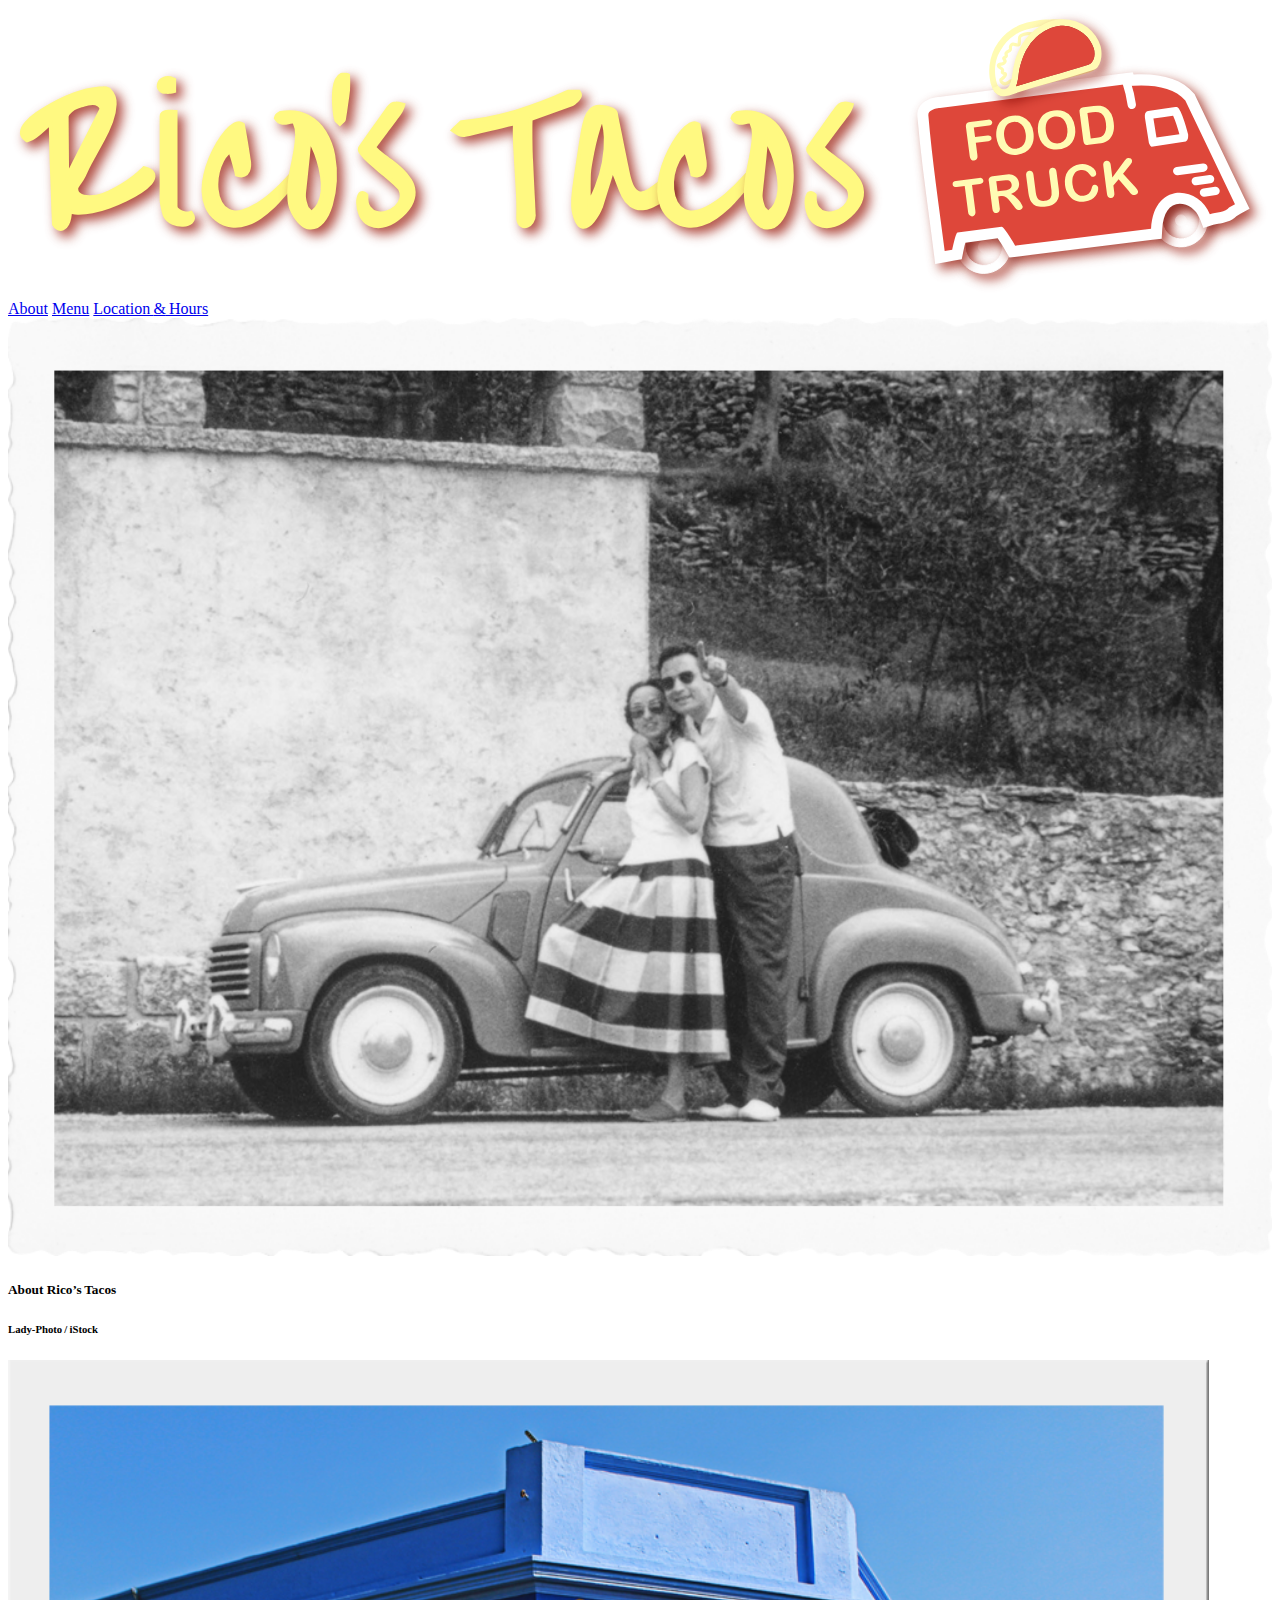
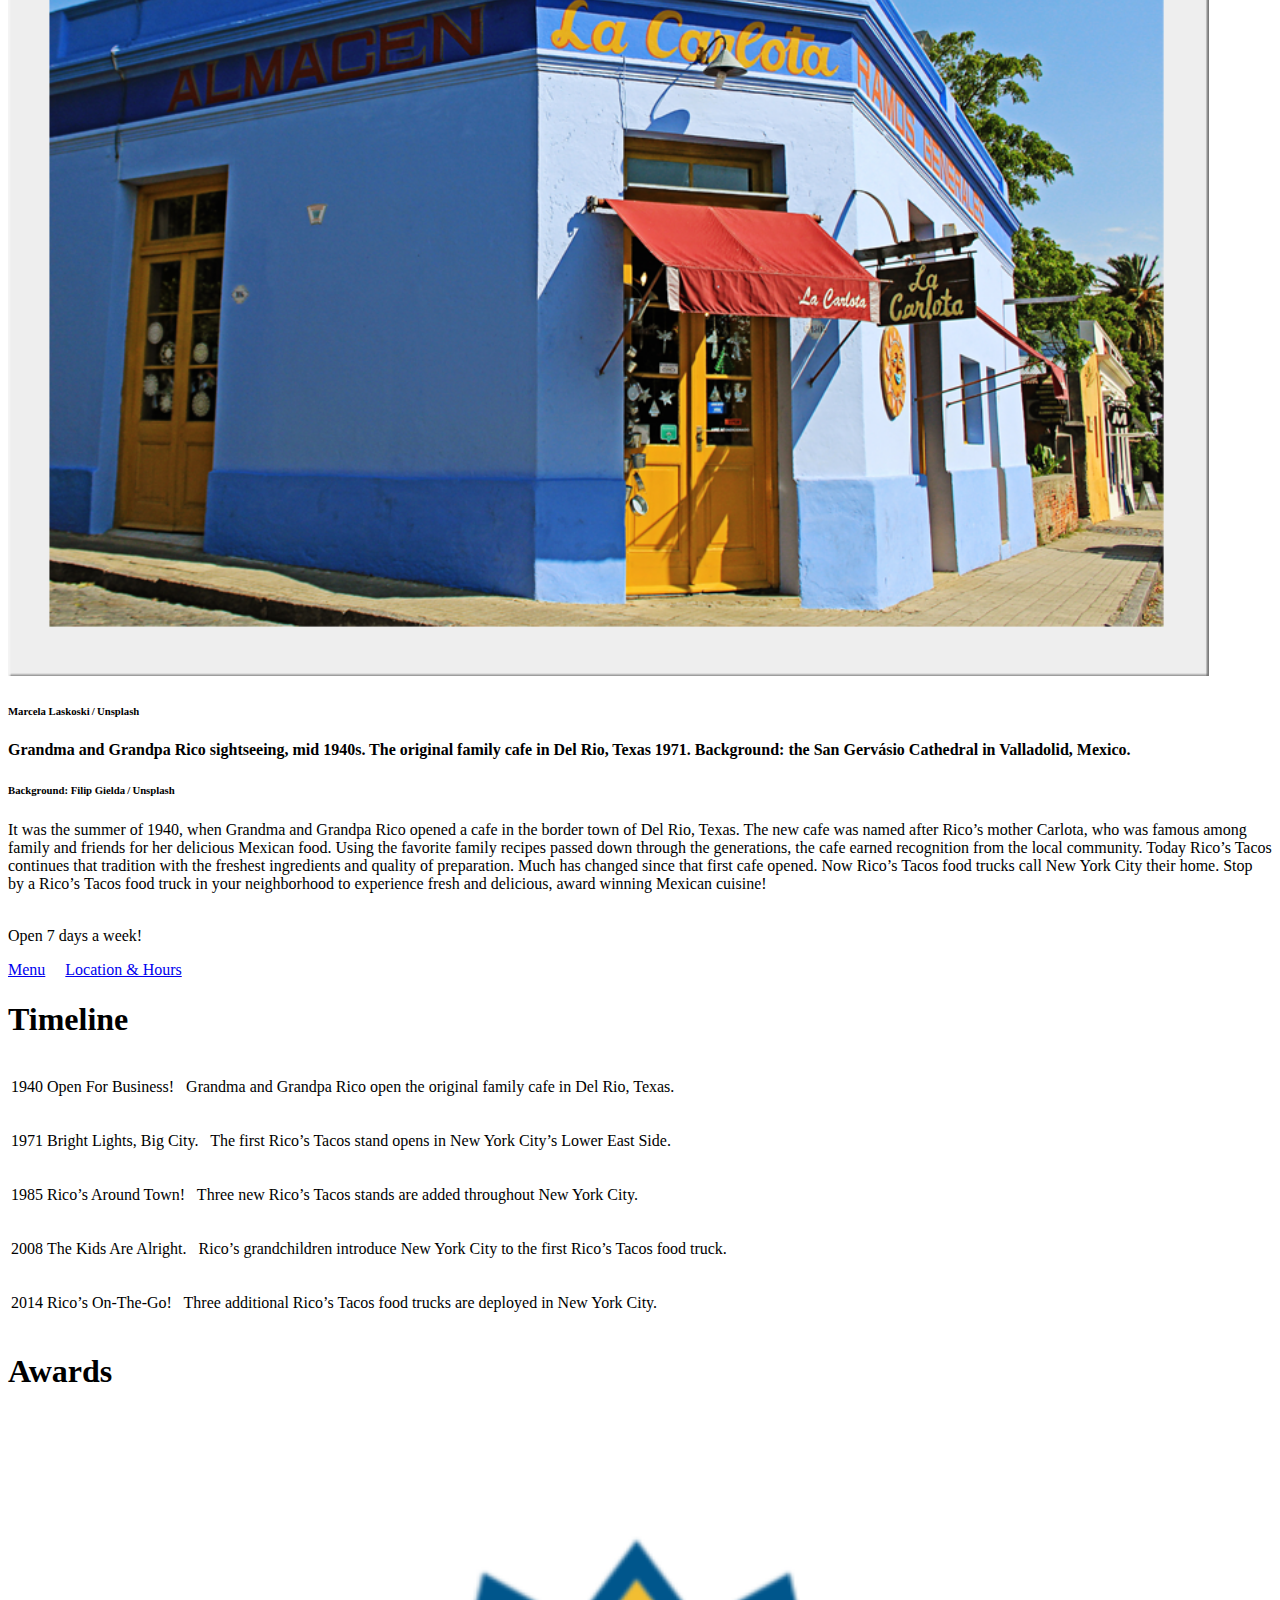
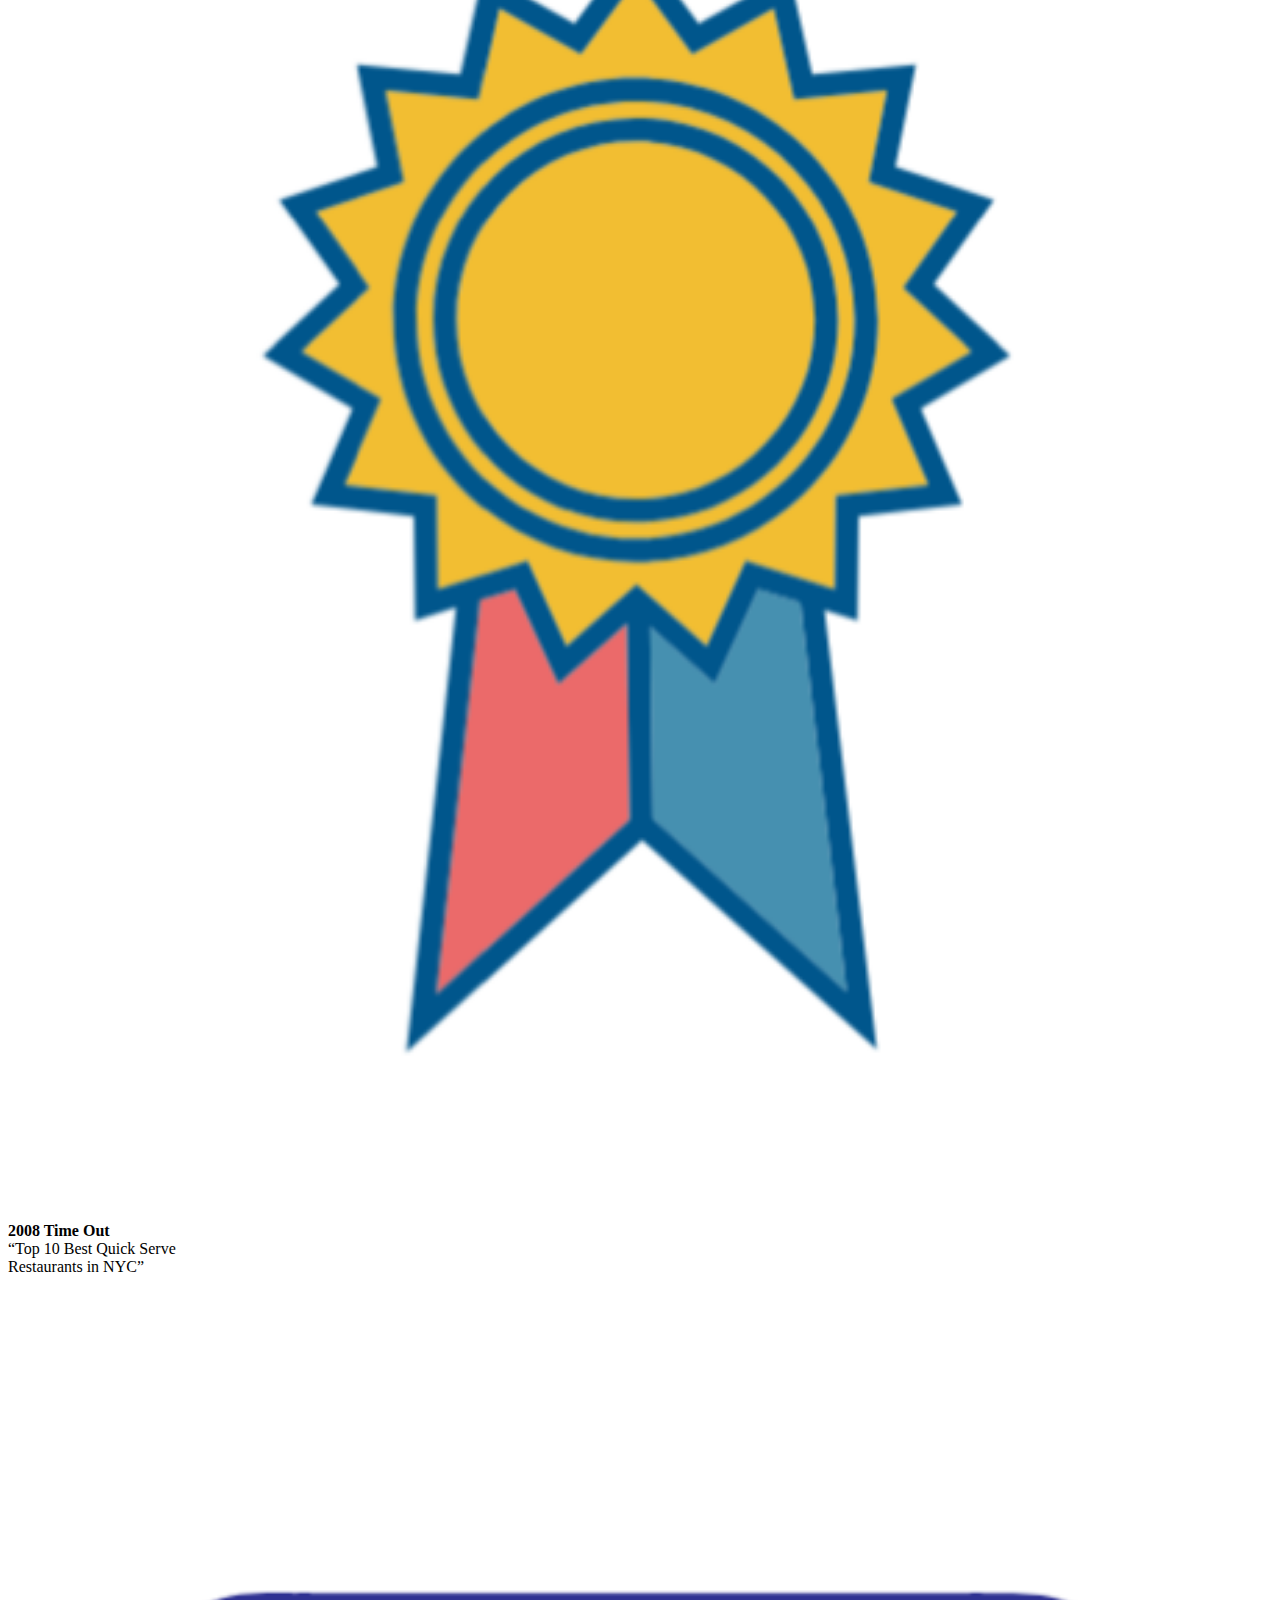
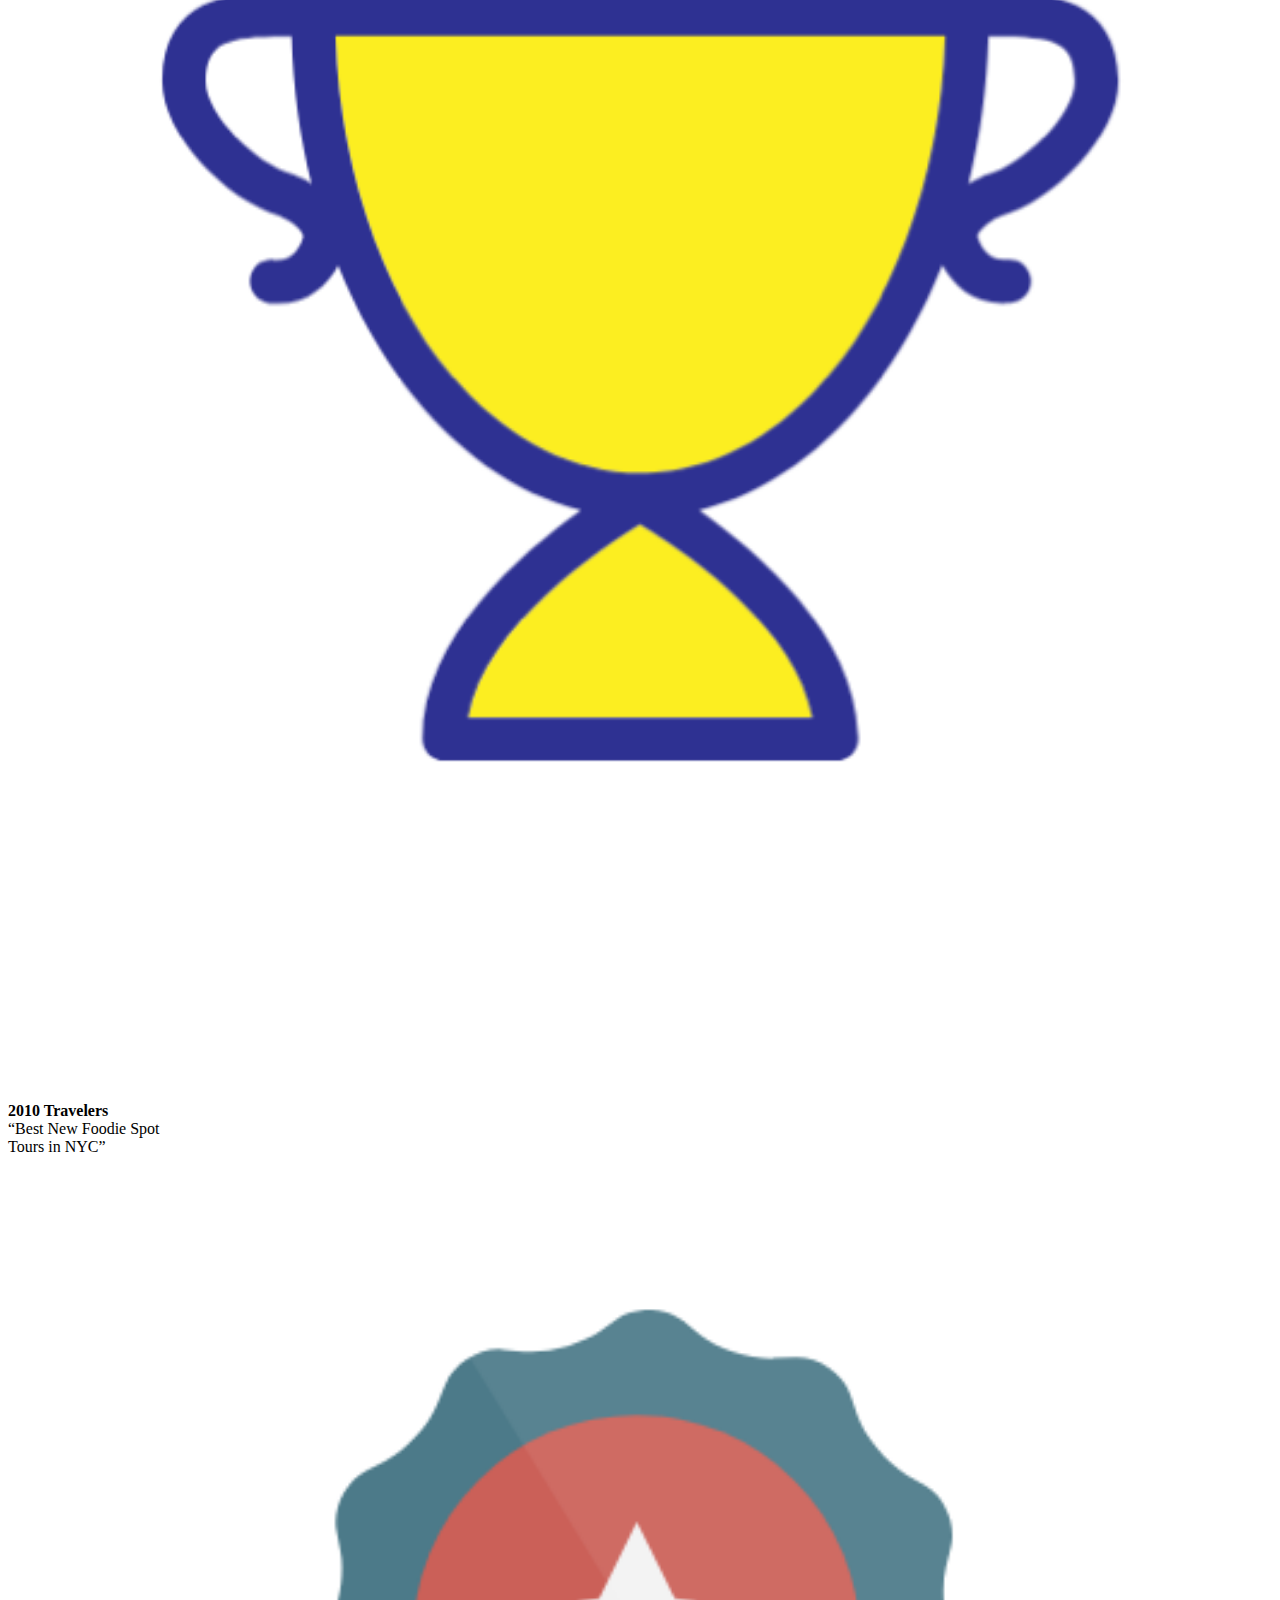
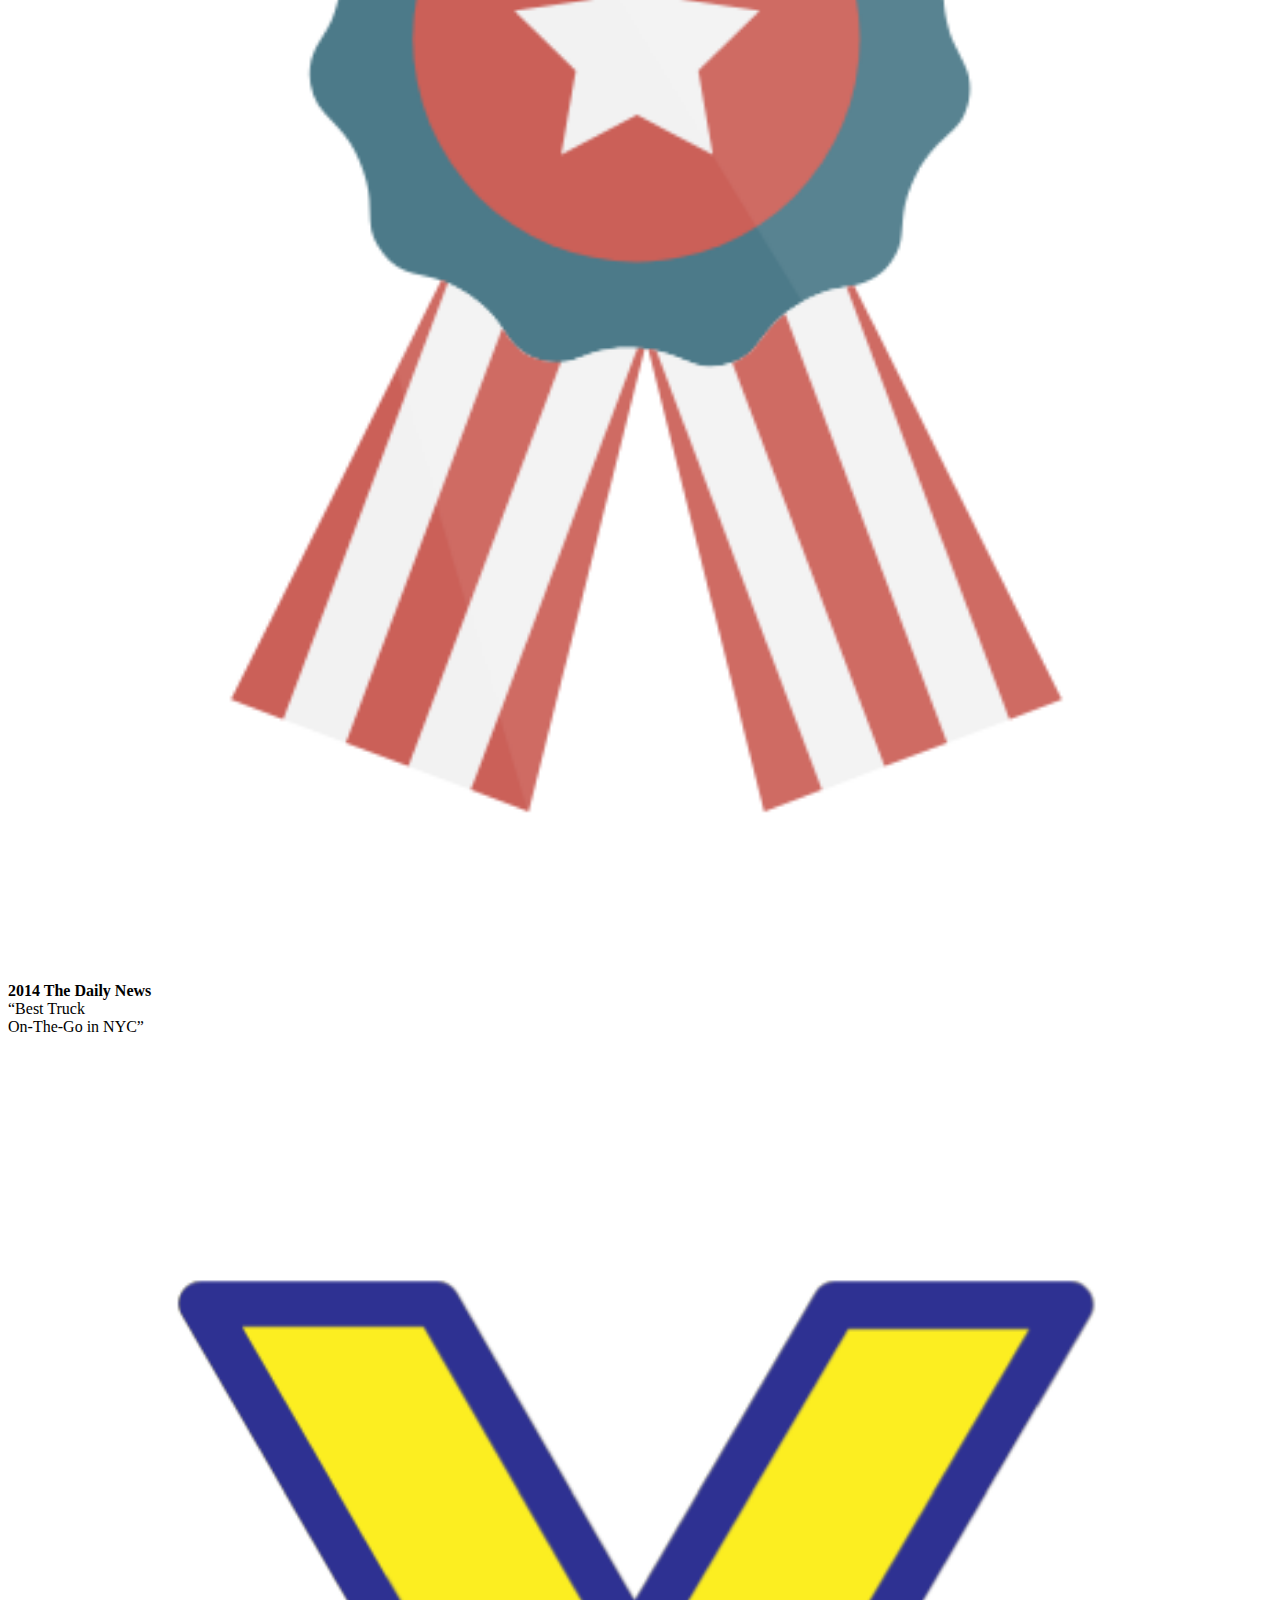
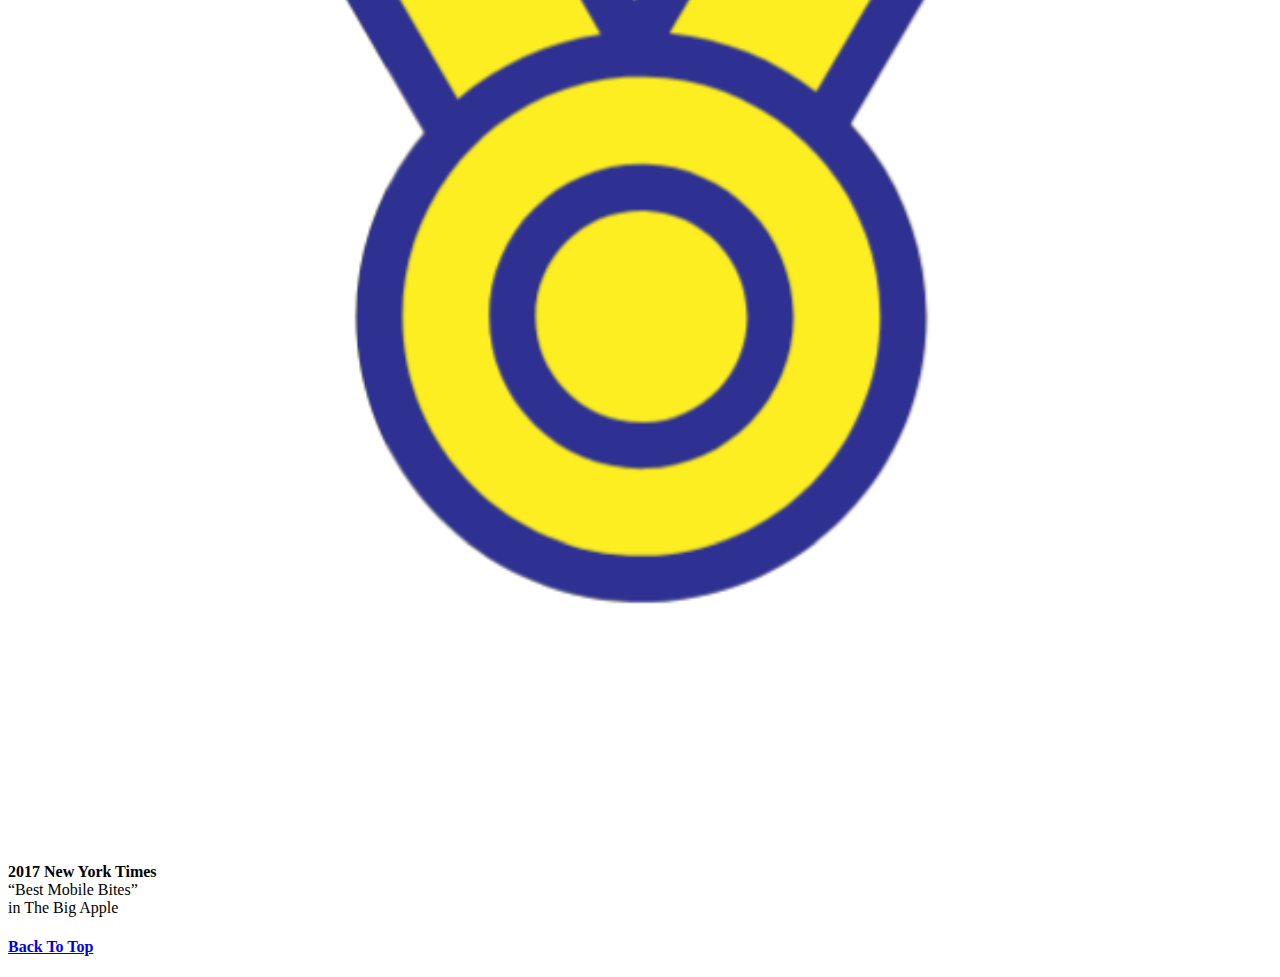
==== about.html @ e70e65c7 "Update about.html" ====
<!DOCTYPE html>
<html>
  <head> 
    <meta charset="utf-8">
    <meta name="viewport" content="width=device-width, initial-scale=1">
    <title>About - Rico’s Tacos</title>
    <link rel="stylesheet" href="style.css">
    <link href="https://fonts.googleapis.com/css?family=Over+the+Rainbow|Rasa:300,400,500,600,700|Sarala:400,700|Sue+Ellen+Francisco" rel="stylesheet"> 
    <link rel="apple-touch-icon" sizes="180x180" href="apple-touch-icon.png">
    <link rel="icon" type="image/png" sizes="32x32" href="favicon-32x32.png">
    <link rel="icon" type="image/png" sizes="16x16" href="favicon-16x16.png">
    <link rel="manifest" href="site.webmanifest">
    <link rel="mask-icon" href="safari-pinned-tab.svg" color="#de473a">
    <meta name="apple-mobile-web-app-title" content="Rico&rsquo;s Tacos Food Truck">
    <meta name="application-name" content="Rico&rsquo;s Tacos Food Truck">
    <meta name="msapplication-TileColor" content="#da532c">
    <meta name="theme-color" content="#de473a">       
  </head>
  <body id="top">
    <div class="navbar">                   
      <div class="left">
      <a href="index.html"><img src="images/rtlogonew.svg" alt="Rico’s Tacos Logo" style="width:100%"></a>
      </div> 
      <div class="right">    
        <a href="about.html" class="aboutactive">About</a>
        <a href="menu.html" class="menuspace">Menu</a>
        <a href="location.html">Location&#8239;<span class="navamp">&amp;</span>&#8239;Hours</a>
      </div>     
    </div>
    <div class="about">   
      <div class="abouttopbox" role="img" aria-label="San Gervásio Cathedral in Valladolid, Mexico">
        <div class="aboutflex">
          <div class="aboutinsetpixa">
            <img src="images/lady-photo-istock-web.png" alt="couple in front of car" width="100%">
            <h5 class="header-about" style="font-min-size:25px" "font-max-size:30px">About Rico’s&#8239;Tacos</h5>
            <h6 class="aboutcreditinset">Lady-Photo&#8239;/&#8239;iStock</h6>      
          </div>  
          <div class="aboutinsetpixb">    
            <img src="images/marcela-laskoski-unsplash-web.png" alt="colorful La Carlota cafe" width="95%">   
            <h6 class="aboutcreditinset">Marcela Laskoski&#8239;/&#8239;Unsplash</h6> 
          </div>   
        </div>
          <h4 class="aboutcaption">Grandma and Grandpa Rico sightseeing, mid 1940s. The original family cafe in Del Rio, Texas 1971. Background: the San Gervásio Cathedral in Valladolid, Mexico.</h4>
        <div class="creditmenu"><h6>Background: Filip Gielda&#8239;/&#8239;Unsplash</h6></div>
      </div>  
      <div class="abouthistorytext">  
        <p><span class="summer">It was the summer of 1940,</span> when Grandma and Grandpa Rico opened a cafe in the border town of Del Rio, Texas. The new cafe was named after Rico’s mother Carlota, who was famous among family and friends for her delicious Mexican food. Using the favorite family recipes passed down through the generations, the cafe earned recognition from the local community. Today Rico’s Tacos continues that tradition with the freshest ingredients and quality of preparation. Much has changed since that first cafe opened. Now Rico’s Tacos food trucks call New York City their home. Stop by a Rico’s&nbsp;Tacos food truck in your neighborhood to experience fresh and delicious, award winning Mexican cuisine!</p>  
        <p><br><span class="sevendays">Open 7 days a week!</span></p>   
        <p class="check"><a href="menu.html">Menu</a>&nbsp; &nbsp; &nbsp;<a href="location.html">Location &amp; Hours</a></p>
      </div>
        <div class="colorbar"></div>
      <div class="timelinebkgd">     
        <table class="abouttimeline">
          <h1 class="timelinehead">Timeline</h1>
          <tr>
            <td class="date">1940</td>
            <td><p><span class="tdbold">Open For Business!&nbsp;&nbsp; </span>Grandma and Grandpa Rico open the original family cafe in Del Rio, Texas.</p></td>
          </tr>
          <tr class="trborder">
            <td class="date">1971</td>
            <td><p><span class="tdbold">Bright Lights, Big City.&nbsp;&nbsp; </span>The first Rico’s Tacos stand opens in New York City’s Lower East Side.</p></td>
          </tr>
          <tr class="trborder">
            <td class="date">1985</td>
            <td><p><span class="tdbold">Rico’s Around Town!&nbsp;&nbsp; </span>Three new Rico’s Tacos stands are added throughout New York City.</p></td>
          </tr>
          <tr class="trborder">
            <td class="date">2008</td>
            <td><p><span class="tdbold">The Kids Are Alright.&nbsp;&nbsp; </span>Rico’s grandchildren introduce New York City to the first Rico’s Tacos food truck.</p></td>
          </tr>
          <tr class="trborder">
            <td class="date">2014</td>
            <td><p><span class="tdbold">Rico’s On-The-Go!&nbsp;&nbsp; </span>Three additional Rico’s Tacos food trucks are deployed in New York City.</p></td>
          </tr>
        </table>
      </div>
        <div class="colorbartwo"></div>
          <h1 class="awardhead">Awards</h1>   
      <div class=aboutawardcontainer>
        <div class=aboutawardimages>
          <div class="awardone">
            <img src="images/awardthree.svg" alt="award icon">
            <p class="award"><b>2008 Time Out</b> <br>“Top 10 Best Quick Serve <br>Restaurants in NYC”</p>
          </div> 
          <div class="awardtwo">
            <img src="images/awardone.svg" alt="award icon">
            <p class="award"><b>2010 Travelers</b> <br>“Best New Foodie Spot <br>Tours in NYC”</p>   
          </div>
          </div> 
            <div class=aboutawardimages>     
          <div class="awardthree">
            <img src="images/awardfour.svg" alt="award icon">
            <p class="award"><b>2014 The Daily News</b> <br>“Best Truck <br>On-The-Go in NYC”</p>
          </div>
          <div class="awardfour">   
            <img src="images/awardtwo.svg" alt="award icon">
            <p class="award"><b>2017 New York Times</b> <br>“Best Mobile Bites” <br>in The Big Apple</p>
          </div> 
        </div>
      </div>
        <div class="abouttotopbar">
          <div class="backtotop"><h4><a href="#top">Back To Top</a></h4></div>
        </div> 
    </div>
  </body>
</html>
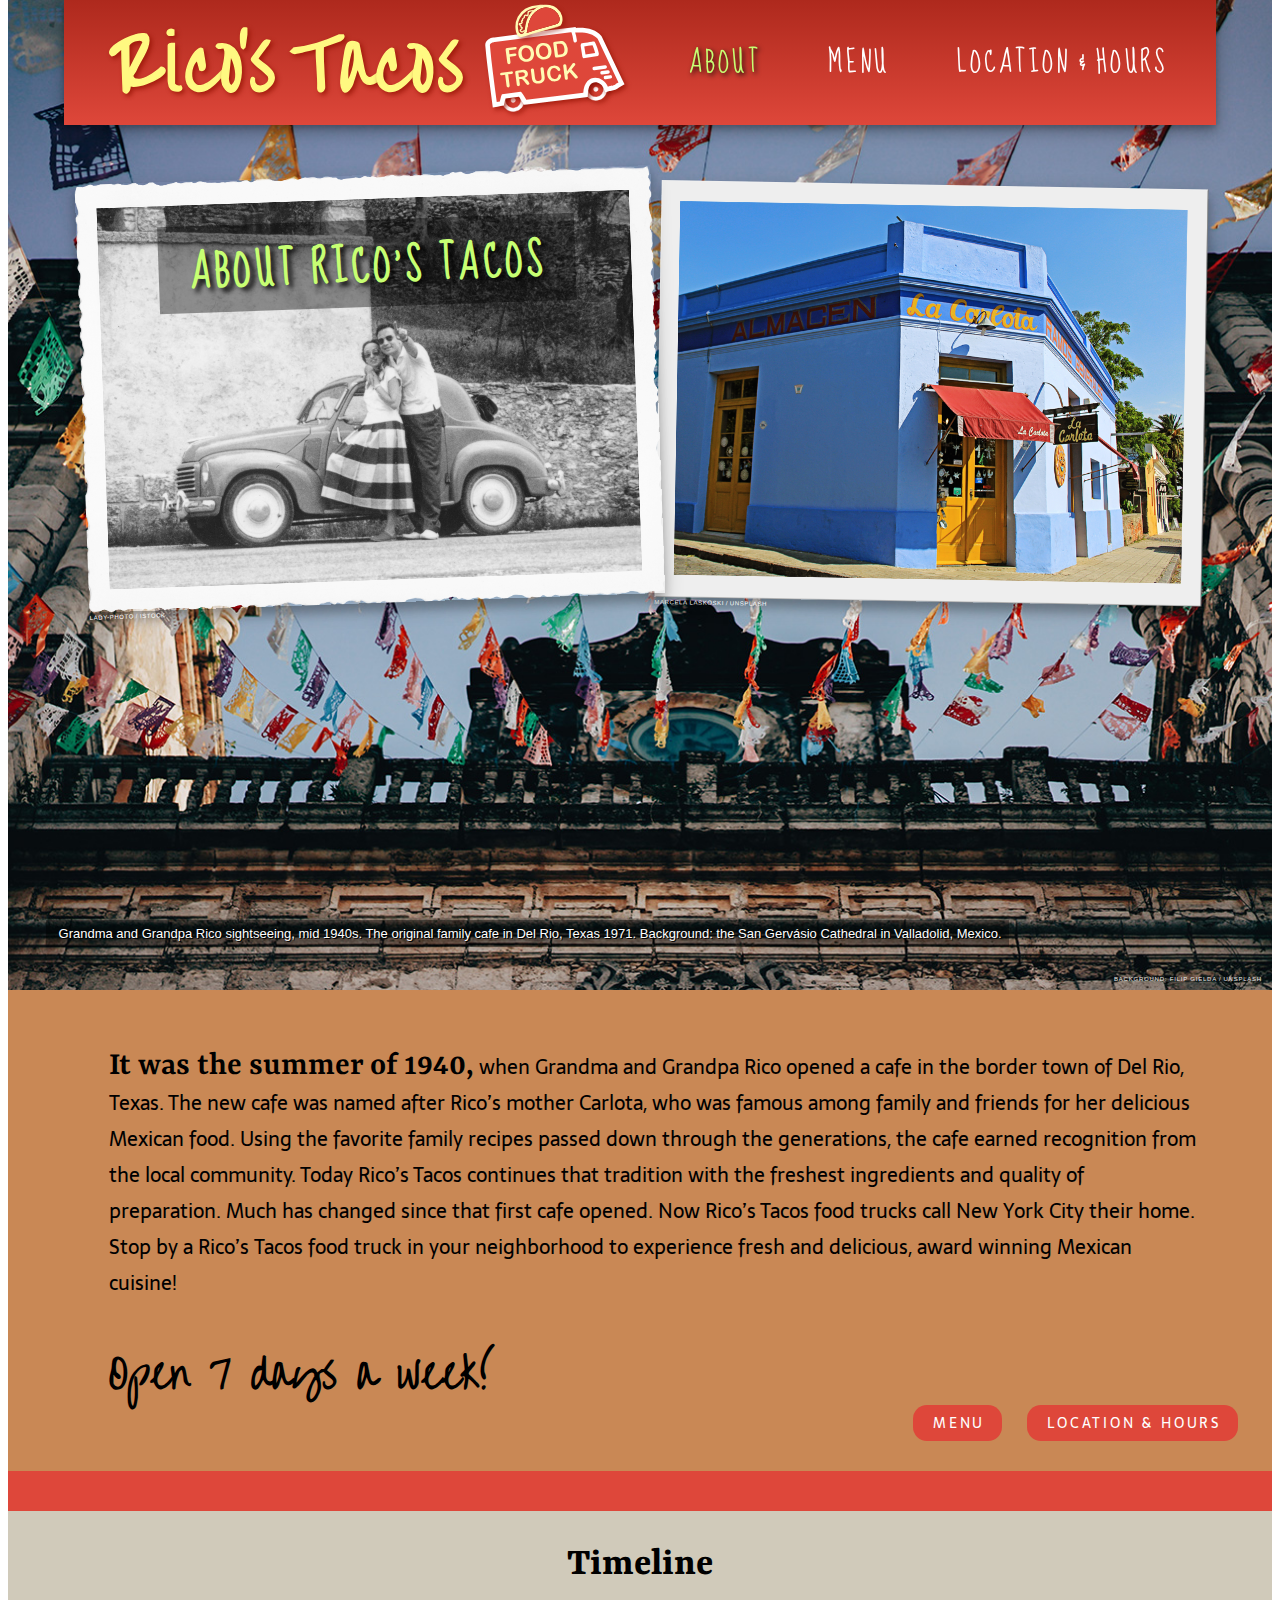
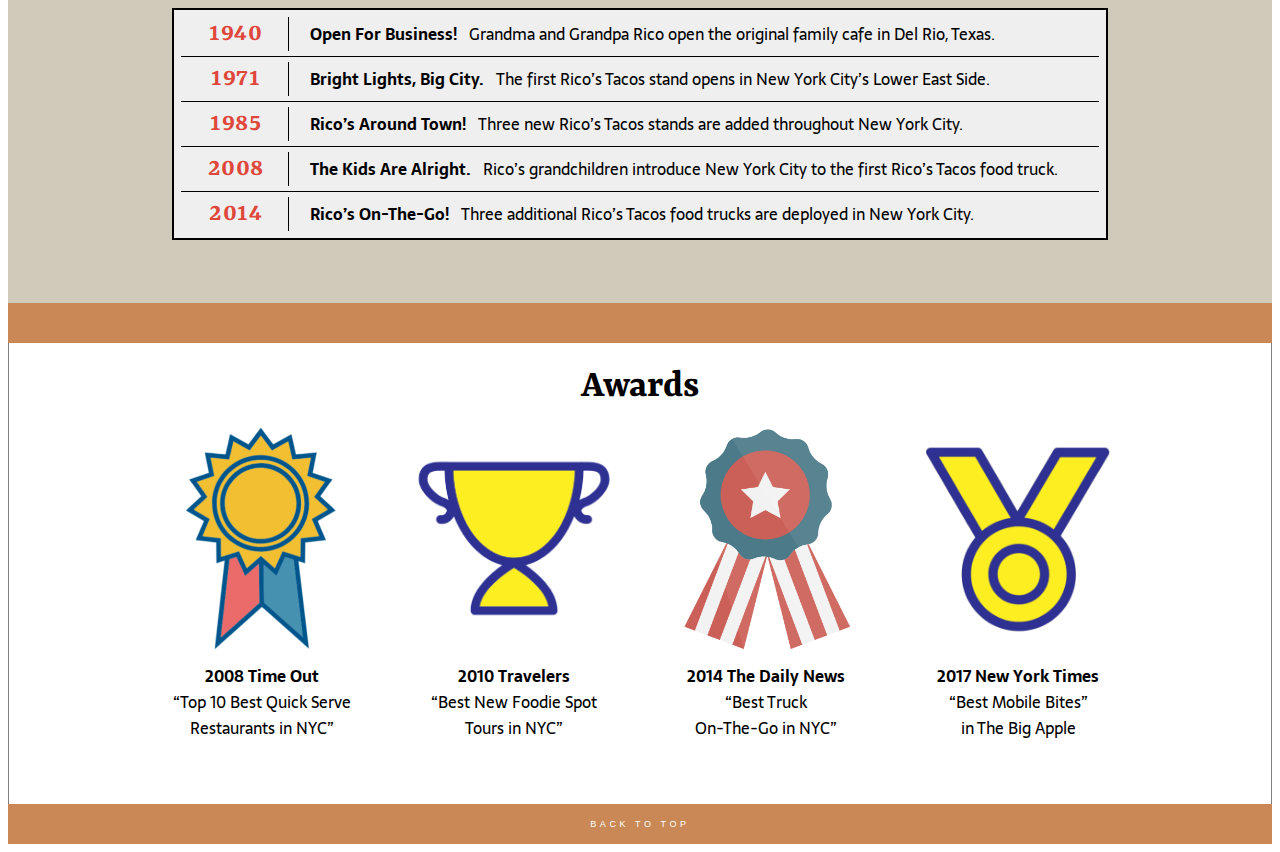
==== commit 5c7f93e2: "Add files via upload" ====
--- a/about.html
+++ b/about.html
@@ -3,7 +3,7 @@
   <head> 
     <meta charset="utf-8">
     <meta name="viewport" content="width=device-width, initial-scale=1">
-    <title>About - Rico’s Tacos</title>
+    <title>Rico’s Tacos About</title>
     <link rel="stylesheet" href="style.css">
     <link href="https://fonts.googleapis.com/css?family=Over+the+Rainbow|Rasa:300,400,500,600,700|Sarala:400,700|Sue+Ellen+Francisco" rel="stylesheet"> 
     <link rel="apple-touch-icon" sizes="180x180" href="apple-touch-icon.png">
@@ -32,7 +32,7 @@
         <div class="aboutflex">
           <div class="aboutinsetpixa">
             <img src="images/lady-photo-istock-web.png" alt="couple in front of car" width="100%">
-            <h5 class="header-about" style="font-min-size:25px" "font-max-size:30px">About Rico’s&#8239;Tacos</h5>
+            <h5 class="header-about" style="font-min-size:25px" "font-max-size:30px">About Rico’s Tacos</h5>
             <h6 class="aboutcreditinset">Lady-Photo&#8239;/&#8239;iStock</h6>      
           </div>  
           <div class="aboutinsetpixb">    
@@ -103,4 +103,4 @@
         </div> 
     </div>
   </body>
-</html>
+</html>--- a/style.css
+++ b/style.css
@@ -0,0 +1,1613 @@
+/* 
+
+Rico’s Tacos Food Truck brand fonts:  
+font-family: 'Sarala', sans-serif;
+font-family: 'Rasa', serif;
+font-family: 'Over the Rainbow', cursive;
+font-family: 'Sue Ellen Francisco', cursive; 
+
+brand colors: 
+#DE473A (vermilion)
+#C98855 (raw sienna)
+#C4B391 (khaki)
+#465152 (outer space)
+#673731 (van dyke brown)
+#C7FF73 (fluorescent lime green)
+in logo:
+#FFF981 (fluorescent lemon)
+#FFFBB4 (fluorescent light lemon)
+#DE473A (vermilion)
+
+Thanks to:
+nypl.org/tech-connect
+w3schools.com
+lynda.com
+stackoverflow.com
+brackets.io
+thimble.mozilla.org
+unsplash.com
+iStock
+fonts.google.com
+publicdomainvectors.org
+realfavicongenerator.net
+coolors.co
+colorhexa.com
+uigradients.com
+github.com
+
+*/
+
+/* INDEX STARTS */
+
+body {
+  width: auto; /* seems to work best for body */
+  margin: 0px 0px;
+  padding: 0px 8px;
+}
+a:hover {
+  cursor: pointer;
+}
+.navbar {
+  background-color: #AE291D; /* fallback */
+  background-image: linear-gradient(#AE291D, #DE473A);  
+  box-shadow: 0 3px 6px 0 rgba(0, 0, 0, 0.2), 0 6px 15px 0 rgba(0, 0, 0, 0.3);
+  display: flex;
+  flex-wrap: wrap;
+  align-items: center;
+  justify-content: center;   
+  position: fixed;
+  top: 0px;
+  left: 0px;
+  right: 0px;
+  margin: 0% 5%;
+  padding: 0% 0%;
+  z-index: 4;
+}
+.left, .right {    
+  text-align: center;
+  flex: 1;  
+  /* flex: 50% doesn’t work here */  
+  margin: 0% 0%;
+  padding: 0% 0%;
+}
+.left {
+  background-color: #AE291D; /* fallback */
+  background-image: linear-gradient(#AE291D, #DE473A); 
+  margin: 0% 0%;
+  padding: 0% .5% 0% 3.5%;
+}
+.right {  
+  /* important: doesn’t get a bkgd color */
+  display: flex;
+  justify-content: space-around;
+  margin: 0% 0%;
+  padding: 0% 2%;
+}
+.right a {
+  color: #FFF;
+  font-family: Sue Ellen Francisco;
+  /* font-size vw in media query */
+  letter-spacing: .12em;
+  text-transform: uppercase;
+  text-decoration: none;
+  margin: 0% 0%;
+  padding: 0% 0%;
+}
+.right a:hover {
+  color: #000;
+}
+a.menuspace {
+  margin: 0% 0%;
+  padding: 0% 3%;  
+}
+/* active tabs */
+a.aboutactive, a.menuactive, a.locationactive {
+  color: #C7FF73; /* fluorescent lime green */  
+  text-shadow: 2px 2px 5px #000;
+}
+a.aboutactive:hover, a.menuactive:hover, a.locationactive:hover {
+  color: #FFF; 
+  text-shadow: 2px 2px 5px #000;
+} 
+/* hero */
+.hero {
+  height: 100%;
+  background-color: #000; /* fallback */
+  background-image: url("images/tj-dragotta-unsplash-web.jpg"); 
+  background-color: #000; 
+  background-size: cover;
+  background-repeat: no-repeat; 
+  background-position: center;
+  position: relative; 
+  margin: 0% 0%;
+  padding: 0px 0px 370px 0px;
+  z-index: 0;
+}
+.herocopy {
+  display: flex;
+  flex-wrap: wrap; 
+  margin: 0% 0%;  
+  padding: 0% 0%; 
+}
+.credit h6 {
+  color: #E7E7E7;
+  font-family: sans-serif;
+  font-size: 6px;
+  font-weight: 100;
+  letter-spacing: .13em;
+  text-transform: uppercase;
+  position: absolute;
+  bottom: -9px;
+  right: 15px;
+}
+.enjoybox {
+  flex: 50%;
+  position: relative;
+  top: 25px;
+  left: 16px;
+  margin: 0% 0%;  
+  padding: 0% 0%; 
+}
+.tacoboutlines {
+  flex: 50%; 
+  position: relative;
+  top: 8px;
+  right: 0px;
+  margin: 3% 0%;  
+  padding: 0% 0%; 
+}
+.enjoybox p {
+  width: 40%;
+  color: #D4B77C; /* warm khaki */
+  text-align: center;
+  font-family: 'Rasa', serif;
+  font-size: 32px;
+  letter-spacing: .04em;
+  line-height: 40px;
+  text-shadow: 1px 1px #000;
+  margin: 27% 0% 0% 5%;  
+  padding: 0% 5%;
+}
+.tacobout h2 {
+  width: 100%;
+  font-family: 'Sue Ellen Francisco', cursive;
+  text-align: center;
+  color: #D4B77C; /* warm khaki */
+  font-size: 54px;
+  text-transform: uppercase;
+  letter-spacing: .12em;
+  line-height: 160%;
+  z-index: 1;
+  margin: 0% 3%;
+  padding: 0% 0% ;
+}
+.hungry {
+  letter-spacing: .1em;
+}
+/* wiggly lines on hero */
+.linesa, .linesb {
+  overflow: hidden;
+  position: relative;
+  width: 200px;
+  height: 50px;
+  margin: 18% 0% 8% 40%;
+  padding: 0px 0px;
+  z-index: 1;
+}
+.linesb {
+  margin: 9% 0% 8% 40%;
+}
+.ellipse {
+  position: absolute;
+  background: radial-gradient(ellipse, transparent, transparent 7px, #FFF 7px, #FFF 10px, transparent 11px);
+  background-size: 36px 40px;
+  width: 100px;
+  height: 20px;
+  z-index: 1;
+}
+.ellipsetwo {
+  top: 20px;
+  left: 18px;
+  background-position: 0px -20px;
+  z-index: 1;
+}
+/* food gallery here */
+/* position image container (needed to position left and right arrows) */
+.container {
+  background-color: #000;
+  box-sizing: border-box;
+  position: relative;
+  margin: 0px 0px;
+  padding: 0px 0px;
+}
+/* hide images default */
+.mySlides {
+  box-sizing: border-box;
+  background-color: #000;
+  display: none;
+  margin: 0px 0px;
+  padding: 5% 18% 3% 18%;
+}
+/* next & previous buttons */
+.prev, .next {
+  box-sizing: border-box;
+  cursor: pointer;
+  position: absolute;
+  top: 40%;
+  width: auto;
+  color: white;
+  font-weight: bold;
+  font-size: 40px;
+  border-radius: 0px 3px 3px 0px;
+  user-select: none;
+  -webkit-user-select: none;
+  padding: 0px 0px;
+  margin: -50px 5% 0px 5%;  
+}
+/* position "next button" to right */
+.next {
+  box-sizing: border-box;
+  right: 0;
+  border-radius: 3px 0px 0px 3px;
+}
+/* on hover, black bkgd color with see-through */
+.prev:hover, .next:hover {
+  box-sizing: border-box;
+  background-color: rgba(0, 0, 0, 0.8);
+}
+/* number text (1/3 etc) */
+.numbertext {
+  box-sizing: border-box;
+  text-align: left;
+  font-family: 'Rasa', serif;
+  color: #F2F2F2;
+  font-size: 20px;
+  position: absolute;
+  top: 0;
+  margin: 0px 0px;
+  padding: 2% 0% 0% 0%;
+}
+/* image text container */
+.caption-container {
+  box-sizing: border-box;
+  font-family: 'Rasa', serif;
+  text-align: center;
+  font-size: 30px;
+  letter-spacing: .05em;
+  background-color: #222;
+  color: white;
+  margin: -60px 0px -10px 0px;
+  padding: 0px 0px;
+}
+.row:after {
+  box-sizing: border-box;
+  content: "";
+  display: table;
+  clear: both;
+}
+/* six columns */
+.column {
+  box-sizing: border-box;
+  background-color: #000;
+  float: left;
+  width: 16.66%;
+  margin: 0px 0px;
+  padding: 0px 0px 20px 0px;
+}
+/* transparency effect thumnbail images */
+.demo {
+  box-sizing: border-box;
+  opacity: 0.6;
+}
+.active, .demo:hover {
+  box-sizing: border-box;
+  opacity: 1;
+}
+h6.creditgallery {
+  color: #C4B391; /* khaki */
+  font-family: sans-serif;
+  font-size: 6px;
+  font-weight: 100;
+  letter-spacing: .13em;
+  text-transform: uppercase;
+  float: right;
+  margin: 0px 0px;
+  padding: 0px 0px;
+}
+/* menu button inside gallery */
+h4.menugallery a {
+  color: #FFF;  
+  background-color: #C98855;
+  border-radius: 14px;
+  font-family: 'Sarala', sans-serif;
+  font-size: 13px;
+  font-weight: bolder;
+  letter-spacing: .10em;
+  text-decoration: none;
+  text-transform: uppercase; 
+  position: relative;
+  bottom: 50px;
+  left: 0px;
+  margin: 0px 0px 0px 6%;
+  padding: 8px 17px 7px 17px;
+}
+h4.menugallery a:hover {
+  color: #FFF;  /* white */
+  background-color: #DE473A; /* vermilion */
+}
+/* food gallery ends */
+.colorbar {
+  background-color: #DE473A; /* vermilion */
+  margin: 0px;
+  padding: 10px 0px 30px 0px;
+  z-index: 3;
+}
+.colorbartwo {
+  background-color: #C98855; /* raw sienna */
+  text-align: center;
+  margin: 0px;
+  padding: 10px 0px 30px 0px;
+  z-index: 3;
+}
+.work {
+  width: 100%;
+  background-color: #000; /* fallback */
+  background-image: url("images/nick-karvounis-unsplash-web.jpg");
+  background-size: cover;     
+  background-repeat: no-repeat;
+  background-position: right;
+  position: relative;
+  margin: 0px 0px;
+  padding: 0px 0px 320px 0px;
+  z-index: 1;
+}
+.worklogo img {
+  width: 30vw;
+  position: relative;
+  float: right;
+  bottom: -200px;
+  margin: 0% 1% 0% 1%;
+  padding: 0% 0%;
+}
+.nyc {
+  width: 100%;
+  background-color: #C98855; /* fallback */
+  background-image: url("images/christopher-czermak-unsplash-web.jpg");
+  background-size: cover; 
+  background-position: bottom;
+  background-repeat: no-repeat;
+  position: relative;
+  margin: 0px 0px;
+  padding: 0% 0% 80px 0%;
+}
+.nycflex {
+  position: relative;
+  display: flex;
+  flex-wrap: wrap;
+  justify-content: space-around;
+}
+.nycinsetpixa, .nycinsetpixb {
+  flex: 1;
+  margin: 0% 0% 0% 5%;
+  padding: 0% 0%;
+}
+.nycinsetpixa img {
+  box-shadow: 0 4px 8px 0 rgba(0, 0, 0, 0.1), 0 6px 20px 0 rgba(0, 0, 0, 0.3);
+}
+.nycinsetpixb img {
+  border: 16px solid #EFEFEF;
+  box-shadow: 0 4px 8px 0 rgba(0, 0, 0, 0.1), 0 6px 20px 0 rgba(0, 0, 0, 0.3);
+}
+.nycinsetpixa {
+  transform: rotate(-2deg); 
+}
+.nycinsetpixb {
+  transform: rotate(2deg);
+  margin: -10% 0% 0% 0%;
+  padding: 0% 0%;
+}
+.creditinset h6 {
+  color: #E7E7E7; 
+  font-family: sans-serif;
+  font-size: 6px;
+  font-weight: 100;
+  letter-spacing: .10em;
+  text-transform: uppercase;
+  position: relative;
+  bottom: 2px;
+  margin: 0px 0px;
+  padding: 0px 0px;
+}
+/* fadeout bkgd text boxes */
+.workbox p, .locationbox p, .nycbox p {
+  color: #FFF; /* white */
+  font-family: 'Rasa', serif;
+  font-size: 22px;
+  text-align: left;
+  letter-spacing: .06em;
+  line-height: 35px;
+  text-shadow: 1px 1px #465152; /* outer space */
+  text-decoration: none;
+  background-color: rgb(0,0,0); /* black - fallback */
+  background-color: rgba(0,0,0, 0.35); /* gray - see-through */
+  margin: 20px 0px 0px 20px;  
+  padding: 20px 15px 20px 30px; 
+}
+.workbox h4, .locationbox h4, .nycbox h4 {
+  text-align: left;
+  margin:  5px 25px 30px 0px; 
+  padding: 10px 25px 0px 0px; 
+}
+.workbox h4 a, .locationbox h4 a, .nycbox h4 a {
+  color: #FFF;
+  border-radius: 14px;
+  font-size: 14px;
+  letter-spacing: .15rem;
+  text-transform: uppercase;
+  text-decoration: none;
+  background-color: #C98855; /* raw sienna */
+  box-shadow: 0 4px 8px 0 rgba(0, 0, 0, 0.1), 0 4px 10px 0 rgba(0, 0, 0, 0.3);
+  font-family: 'Sarala', sans-serif;
+  padding: 7px 15px 7px 18px;
+}
+.workbox h4 a:hover, .locationbox h4 a:hover, .nycbox h4 a:hover  {
+  color: #FFF; /* white */
+  background-color: #DE473A; /* vermilion */
+}
+.workbox {
+  margin: 0% 65% 0% 0%;
+  padding: 20px 0px 0px 20px;
+}
+.locationbox {
+  margin: 0% 70% 0% 0%;
+  padding: 0px 0px 0px 20px;
+}
+.nycbox {
+  margin: 0% 55% 0% 0%;
+  padding: 20px 0px 0px 20px;
+}
+.indextotopbar, .abouttotopbar, .menutotopbar {
+  width: auto; 
+  background-color: #C98855; /* raw sienna */  
+  position: relative;
+  text-align: center;
+  margin: 0px 0px;
+  padding: 0px 0px 40px 0px;
+  z-index: 3;
+}
+.backtotop {
+  position: absolute;
+  top: 45%;
+  left: 50%;
+  transform: translate(-50%, -50%);
+}
+.backtotop a {
+  color: #FFF; /* white */
+  font-family: sans-serif;
+  font-weight:100;
+  font-size: 9px;
+  letter-spacing: .4em;
+  text-transform: uppercase;
+  text-decoration: none;
+}
+.backtotop a:hover {
+  color: #673731; /* van dyke brown */
+}
+/* INDEX ENDS */
+
+/* ABOUT STARTS */
+
+.about { 
+  width: auto;
+  margin: 0% 0%;
+  padding: 0% 0%; 
+}
+.about p {
+  font-family: 'Sarala', sans-serif;
+}
+.abouttopbox {
+  background-color: #000; /* fallback */
+  background-image: url("images/filip-gielda-unsplash-web.jpg");
+  background-size: cover;
+  background-repeat: no-repeat;  
+  background-position: bottom; 
+  background-color: #D0CABA; 
+  position: relative;
+  margin: 0% 0%;
+  padding: 11% 0% 340px 0%;
+}
+h5.header-about {
+  width: 72%;
+  color: #C7FF73; /* fluorescent lime green */ 
+  font-family: Sue Ellen Francisco;
+  font-size: 3.2vw;
+  text-align: center;
+  vertical-align: middle;
+  background-color: rgba(0,0,0,.4); 
+  text-shadow: 4px 3.5px 5px #000;
+  letter-spacing: .10em;
+  text-transform: uppercase;
+  position: absolute;
+  top: 45px; 
+  margin: 0% 14%;
+  padding: 1% 0% 0% .5%;
+}
+.aboutflex {
+  display: flex;
+  flex-wrap: wrap;
+  align-items: baseline;
+  position: relative;
+  margin: 0% 0%;
+  padding: 0% 3% 3% 3%;
+}
+.aboutinsetpixa, .aboutinsetpixb {
+  flex: 1; 
+  justify-content: center;
+  justify-content: space-between;
+  margin: 0% 0%;
+  padding: 0% 0%;
+}
+.aboutinsetpixa {
+  transform: rotate(-2deg);
+  position: relative;
+  z-index: 1;
+  margin: 3% 0% 0% 3%;
+  padding: 0% 0%;
+}
+.aboutinsetpixb {
+  transform: rotate(1deg); 
+  z-index: 0;
+  margin: 0% 0%;
+  padding: 0% 0%;
+}
+.aboutinsetpixa img, .aboutinsetpixb img {
+  box-shadow: 0 8px 10px 0 rgba(0, 0, 0, 0.2), 0 6px 20px 0 rgba(0, 0, 0, 0.2);    
+}
+/* caption inside bkgd photo */
+h4.aboutcaption  {
+  display: inline;
+  color: #FFF; 
+  text-shadow: 1px 1px #000;
+  background-color: rgba(0,0,0, 0.4); /* gray - see-through */
+  font-family: sans-serif;
+  font-size: 13px;
+  font-weight: 100;
+  position: relative;
+  float: left;
+  bottom: -270px; 
+  margin: 0% 0px 0px 3%; 
+  padding: 6px 7px 6px 1%;
+  z-index: 2;
+}
+h6.aboutcreditinset {
+  color: #FFF; 
+  font-family: sans-serif;
+  font-size: 6px;
+  font-weight: 100;
+  letter-spacing: .10em;
+  text-transform: uppercase;
+  position: relative;
+  bottom: 2px;
+  margin: 0px 0px;
+  padding: 0px 0px;
+}
+.abouthistory {
+  margin: 0px 0px;
+  padding: 0px 0px 700px 0px;
+}
+.abouthistorytext {
+  color: #000; /* black */ 
+  text-align: left;
+  background-color: #C98855; /* raw sienna */
+  font-size: 20px;
+  line-height: 36px;
+  position: relative;
+  margin: 0px 0px;
+  padding: 3% 6% 4% 8%;
+  z-index: 0;
+} 
+span.sevendays {
+  color: #000; 
+  font-family: 'Over the Rainbow', cursive; 
+  font-size: 40px;
+  font-weight: bold;
+  margin: 0% 0%;
+  padding: 0% 0%;
+}
+span.summer {
+  color: #000;
+  font-family: 'Rasa', serif;
+  font-size: 34px;
+  font-weight: 600;
+}
+.check {
+  position: absolute;
+  bottom: 30px;
+  right: 34px;
+  margin: 0px 0px;
+  padding: 0px 0px;
+}
+.check a {
+  color: #FFF; 
+  background-color: #DE473A; /* vermilion */
+  border-radius: 14px;
+  font-family: 'Sarala', sans-serif;
+  font-size: 14px;
+  font-weight: lighter;
+  letter-spacing: .2em;
+  text-decoration: none;
+  text-transform: uppercase;
+  margin: 0px 0px;
+  padding: 7px 17px 7px 20px;
+}
+.check a:hover {
+  background-color: #465152; /* outer space */
+}
+.timelinebkgd {
+  background-color: #D0CABA; /* khaki */
+  margin: 0% 0%;
+  padding: 0% 0% 5% 0%;
+}
+.timelinehead, .awardhead {
+  font-family: 'Rasa', serif;
+  font-size: 40px;
+  text-align: center;
+  z-index: 2;
+}
+.timelinehead {
+  margin: 0px 0px;
+  padding: 30px 0px 18px 0px;
+}
+.awardhead {
+  border-left: 1px solid #7F7F7F;
+  border-right: 1px solid #7F7F7F;
+  margin: 0px 0px;
+  padding: 20px 0px 0px 0px;
+}
+.abouttimeline {
+  width: 74%;
+  border: 2px solid #000; 
+  background-color: #EFEFEF;
+  align-content: center;
+  margin: 0px 13% 0px 13%;
+  padding: 0px 5px;
+}
+.abouttimeline tr {
+  display: block;
+  margin: 0px 0px ;
+  padding: 3px 0px;
+}
+.trborder {
+   border-top: 1px solid #000;
+}
+.abouttimeline p { 
+  align-items: center;
+  font-size: 16px; 
+  line-height: 20px;
+  margin: 0px 0px;
+  padding: 0px 0px 0px 18px;
+  z-index: 1;
+}
+.date {
+  width: 105px;
+  color: #DE473A; /* vermilion */
+  border-right: 1px solid #000;
+  font-family: 'Rasa', serif; 
+  text-align: center;
+  font-size: 28px;
+  font-weight: 600;
+  letter-spacing: .02em;
+  margin: 0px 0px;
+  padding: 0px 0px;
+}
+p span.tdbold {
+  font-size: 16px;
+  font-weight: 700;  
+}
+/* award flexbox start */
+.aboutawardcontainer {
+  background-color: #FFF; /* fallback */
+  border-left: 1px solid #7F7F7F;
+  border-right: 1px solid #7F7F7F;
+  display: flex;
+  flex-wrap: wrap;
+  justify-content: center;
+  margin: 0% 0%;
+  padding: 0% 10% 5% 10%;
+  z-index: 0;
+}
+.aboutawardimages {
+  flex: 1;
+  display: flex;
+  flex-wrap: wrap;
+  justify-content: center;
+  margin: 0% 0%;
+  padding: 0% 0%;
+  z-index: 0;
+}
+.awardone, .awardtwo, .awardthree, .awardfour {
+  flex: 1; 
+  text-align: center;
+  margin: 0% 0%;
+  padding: 0% 0%;
+}
+.aboutawardimages img {
+  width: auto;
+  margin: -4% 0% 0% 0%;
+  padding: 0% 0%;
+  z-index: 0;
+}
+p.award {
+  text-align: center;
+  margin: -8% 0% 0% 0%;
+  padding: 0% 0%;
+}
+/* ABOUT ENDS * /
+
+/* MENU STARTS */
+
+.menuopener {
+  width: 100%;
+  background-color: #4CBB17; /* fallback */
+  box-sizing: border-box;
+  background-image: url("images/coffeekai-iStock-light-web.jpg");
+  background-size: cover;
+  background-repeat: no-repeat;
+  background-position: bottom; 
+  position: relative;
+  margin: 0% 0%;
+  padding: 14.2% 0% 5% 0%;
+}
+.container-menuopen {
+  box-sizing: border-box;
+  display: flex;
+  flex-wrap: wrap;
+  justify-content: center;
+  align-items: center;
+  margin: 0% 0%;
+  padding: 8px 0px;
+}
+.row-menuopen { 
+  box-sizing: border-box;
+  flex: 50%;
+  display: flex;
+  flex-wrap: wrap; 
+  justify-content: center;
+  align-items: center;
+  margin: 0% 0%;
+  padding: 0px 0px;
+}
+.column-menu {
+  box-sizing: border-box;
+  position: relative; 
+  margin: 0% 0%;
+  padding: 0px 0px
+}
+.column-menu img {
+  box-sizing: border-box;
+  vertical-align: middle;
+  margin: 0% 0%;  
+  padding: 0px 0px; 
+}
+.onion, .lime { 
+  box-sizing: border-box;
+  box-shadow: 0 4px 8px 0 rgba(0, 0, 0, 0.2), 0 4px 8px 0 rgba(0, 0, 0, 0.2);
+  vertical-align: middle;
+  min-width: 25%;
+  max-height: 25%;
+  margin: 0% 0%; 
+  padding: 0px 0px;
+  z-index: 0;
+}
+.chilis, .avacado, {
+  box-sizing: border-box;
+  box-shadow: 0 4px 8px 0 rgba(0, 0, 0, 0.2), 0 4px 8px 0 rgba(0, 0, 0, 0.2);
+  vertical-align: middle;
+  margin: 0% 0%; 
+  padding: 0px 0px
+  z-index: 0;
+}
+.pins {
+  box-sizing: border-box;
+  vertical-align: middle;
+  box-shadow: 0 4px 8px 0 rgba(0, 0, 0, 0.2), 0 4px 8px 0 rgba(0, 0, 0, 0.2);
+  min-width: 50%;
+  max-height: 50%;
+  vertical-align: middle;
+  margin: 0% 0%;
+  padding: 0px 0px; 
+  z-index: 2;
+}
+.column-menu img {
+  box-sizing: border-box;
+  vertical-align: middle;
+  margin: 0% 0%;
+  padding: 0px 0px;
+}
+h5.header-menu {
+  width: 35%;
+  color: #C7FF73; /* fluorescent lime green */
+  font-family: Sue Ellen Francisco;
+  font-size: 3.2vw;
+  text-align: center;
+  vertical-align: middle;
+  background-color: rgba(0,0,0,.4); 
+  text-shadow: 4px 3.5px 5px #000;
+  letter-spacing: .10em;
+  text-transform: uppercase;
+  position: absolute;
+  top: 30px; 
+  margin: 10% 52% 0% 17%;
+  padding: 1% 0% 0% 1%;
+}
+.menu {
+  z-index: 0;
+}
+.menurelative {
+  position: relative;
+  z-index: 0;
+}
+.headertacos, .headerside, .headerdrinks, .headerdessert {
+  height: 100px;
+  background-color: #465152; /* outer space */ 
+  align-items: center;  
+  display: flex;
+  justify-content: center;
+  margin: 0px 0px;
+  padding: 0px 0px;
+  z-index: 1;
+}
+.headertacos h1, .headerside h1, .headerdrinks h1, .headerdessert h1 {
+  color: #FFF; /* white */
+  font-family: 'Over the Rainbow', cursive;
+  font-size: 3.5vw;
+  letter-spacing: .04em;
+  margin: 0px 0px;
+  padding: 0px 0px;
+  z-index: 1;
+}
+.headertacos img {
+  margin: 5px 0px 0px 12px;
+  padding: 0px 0px;
+  z-index: 0;
+}
+.headerside img {
+  margin: -5px 0px 0px 5px;
+  padding: 0px 0px;
+  z-index: 0;
+}
+.headerdrinks img {
+  margin: 0px 0px;
+  padding: 0px 0px;
+  z-index: 0;
+}
+.headerdessert img {
+  margin: -3px 0px 0px 20px;
+  padding: 0px 0px;
+  z-index: 0;
+}
+.menu h2 {
+  color: #FFF; 
+  font-family: 'Sarala', sans-serif;
+  font-size: 20px;
+  margin: 25px 0px 0px 0px; 
+  padding: 0px;
+}
+.menu p {
+  color: #FFF;
+  font-family: 'Rasa', serif;
+  font-size: 20px;
+  margin: 3px 20px 30px 20px;
+  padding-top: 1px;
+}
+.menutacos, .menusides, .menudessert, .menudrinks {
+  width: 90%;
+  background-size: cover;
+  background-repeat: no-repeat;
+  background-position: bottom;
+  display: flex;
+  margin: 0% 0%;
+  padding: 3% 5%; 
+  z-index: 0;
+}
+.menutacos {
+  background-color: #465152; 
+  background-image: url("images/menu-christine-siracusa-tacos-crop-unsplash-web.jpg");
+}
+.menusides {
+  background-color: #465152;
+  background-image: url("images/menu-elle-hughes-unsplash-web.jpg");
+}
+.menudrinks {
+  background-color: #465152;
+  background-image: url("images/jonas-jacobsson-unsplash-web.jpg"); 
+}
+.menudessert {
+  background-color: #C98855;
+  background-image: url("images/menu-jennie-brown-unsplash-web.jpg"); 
+}
+.menu span {
+  color: #DE473A; /* vermilion */
+  font-size: 20px;
+  padding: 0px 0px 0px 5px;
+}
+.menubox, .menubox2, .menubox3, .menubox4 {
+  flex: 1;
+  justify-content: space-around;
+  margin: 8% 4%;
+  padding: 4% 2% 4% 3%;  
+}
+.menubox { 
+  background-color: rgba(0,0,0,.6);
+}
+.menubox2 { 
+  background-color: rgba(90,21,15,.8);
+}
+.menubox3 { 
+  background-color: rgba(0,0,0,0.5);
+}
+.menubox4 {
+  background-color: rgba(355,292,203,0.6);
+}
+.menubox4 h2, .menubox4 p {
+  color: #673731; /* van dyke brown */
+}
+.menusides span {
+  color: #C4B391; /* khaki */
+}
+.creditmenu h6 {
+  box-sizing: border-box;  
+  color: #E7E7E7; 
+  font-family: sans-serif;
+  font-size: 6px;
+  font-weight: 100;
+  letter-spacing: .13em;
+  text-transform: uppercase;
+  position: absolute;
+  bottom: 8px;
+  right: 10px;
+  margin: 0% 0%;
+  padding: 0% 0%; 
+}
+.crblk h6 {
+  color: #000;
+}
+/* MENU ENDS */
+
+/* LOCATION STARTS */
+
+/* location opener */
+.location-container {
+  background-color: #C98855;
+  width: 100%;
+  background-image: url("images/rawpixel-bkgd-unsplash-web.jpg");
+  background-size: cover;
+  background-repeat: no-repeat;
+  background-position: center;
+  position: relative;
+  margin: 0% 0%;
+  padding: 16% 0% 6% 0%;
+}
+.row-location {
+  box-sizing: border-box;
+  display: flex;
+  flex-wrap: wrap;
+  margin: 0% 0%;
+  padding: 0px 0px;
+}
+/* four equal columns */
+.column-location { 
+  box-sizing: border-box;
+  flex: 50%;
+  max-width: 50%;
+  margin: 0% 0%;
+  padding: 0px 0px;
+}
+.column-location img {
+  box-sizing: border-box;
+  vertical-align: middle;
+}
+img.blanket {
+  margin: 0px 0px;
+  padding: 0px 0px;
+  z-index: 1;
+}
+img.pedestrians {
+  z-index: 2;
+}
+.smallbox {
+  box-sizing: border-box;
+  position: relative; 
+}
+h6.creditlocationgc, h6.creditlocationjg, h6.creditlocationrp {
+  display: inline;
+  color: #E7E7E7; 
+  font-family: sans-serif;
+  font-size: 6px;
+  font-weight: 100;
+  letter-spacing: .13em;
+  text-transform: uppercase;
+  position: absolute;
+  bottom: 6px;
+  margin: 0px 0px;
+  padding: 0px 0px;
+}
+h6.creditlocationgc {
+  left: 10px; 
+}
+h6.creditlocationjg, h6.creditlocationrp {
+  right: 10px; 
+} 
+h6.creditlocationrp {
+  color: #6A6C6E; /* medium grey */ 
+}
+h5.header-location {
+  width: 58%;
+  color: #C7FF73; /* fluorescent lime green */
+  font-family: Sue Ellen Francisco;
+  font-size: 3.2vw;
+  text-align: center;
+  vertical-align: middle;
+  background-color: rgba(0,0,0,.4); 
+  text-shadow: 4px 3.5px 5px #000;
+  letter-spacing: .10em;
+  text-transform: uppercase;
+  position: absolute;
+  top: 34px;
+  margin: 0% 0% 0% 42%;
+  padding: .3% 0% 0% 0%;
+}
+/* location left side content */
+.location-parent {
+  display: flex;
+  align-content: center;
+  margin: 0px 0px;
+  padding: 0px 0px;
+}
+.location-hours-column {
+  flex: 23%;
+  background-color: #DFE3E3; /* grey */
+  margin: 0px 0px;
+  padding: 2% 3% 1% 3%;
+  z-index: 1;
+}
+.location-hours-column h1 {
+  color: #DE473A; /* vermilion */
+  font-family: 'Rasa', serif;
+  font-size: 50px;
+  text-align: center;
+  letter-spacing: .03em;
+  margin: 0px 0px;
+  padding: 0px 0px 2% 0px;
+}
+.location-hours-column h3 {
+  color: #673731; /* van dyke brown */
+  font-family: 'Sue Ellen Francisco', cursive;
+  text-align: center; 
+  font-size: 4vw; 
+  text-shadow: 2px 2px 8px #D5B97C;
+  margin: 0px 0px;
+  padding: 5px 0px 20px 0px;
+}
+.location-hours h4 {
+  font-family: 'Sarala', sans-serif;
+  text-align: center;
+  font-size: 18px;
+  letter-spacing: .03em;
+  margin: 0px 0px;
+  padding: 10px 0px 15px 0px;
+}
+.location-hours {
+  font-family: 'Sarala', sans-serif;
+}
+.location-contact {
+  color: #673731; /* van dyke brown */
+  font-family: 'Sarala', sans-serif;
+  font-size: 23px;
+  text-align: center;
+  margin: 0px 0px;
+  padding: 0px 0px;
+}
+.location-contact h4 {
+  margin: 0px 0px;
+  padding: 12% 0px 10px 0px;   
+}
+/* location hours table */
+table.locationtable { 
+  width: 100%;
+  background-color: #FFF;
+  margin: 0% 0%;
+  padding: 0% 0%;
+}
+table.locationtable, tr.loctr, th.locth, td.loctd {
+  text-align: center;
+  font-size: 1.2vw;
+  border-collapse: collapse;
+  border: 1px solid black;
+}
+tr.loctr, th.locth, td.loctd  {
+  margin: 0px 0px;
+  padding: 5px 10px 5px 10px;
+}
+h4 span.checkusout {
+  color: #000;  
+  text-align: center; 
+  font-family: 'Over the Rainbow', cursive; 
+  font-size: 3.5vw;
+  margin: 0px 0px 0px 0px;
+  padding: 0px 0px 0px 0px;
+}
+/* location right side content */
+.maps {
+  background-color: #465152; /* outer space */
+  margin: 0px 0px 0px 0px;
+  padding: 0px 0px 2% 0px;
+  z-index: 0;
+}
+h4.findnearyou {
+  color: #FFF;   
+  text-align: center;
+  font-family: sans-serif; 
+  font-size: 1.4vw;
+  font-weight: 100;
+  letter-spacing: .35em;
+  text-transform: uppercase;
+  text-shadow: 2px 2px 8px #000000;
+  margin: 4% 0% 2% 0%;
+  padding: 0px 0px;
+}
+.map-box {
+  flex: 77%;
+  display: flex; 
+  flex-wrap: wrap;
+  justify-content: space-around;   
+  margin: 0px 0px;
+  padding: 0% 4% 0% 4%;
+}
+.location {
+  align-items: center;
+  width: 40%;
+  margin: 0px 0px;
+  padding: 0px 0px;
+}
+.location h3 {
+  color: #C4B391; /* khaki */  
+  font-family: 'Rasa', serif;
+  font-size: 3vw;
+  font-weight: 300;
+  letter-spacing: .04em;
+  margin: 4% 0% 0% 0%;
+  padding: 0px 0px;
+}
+.location p {
+  color: #C4B391;  
+  font-family: sans-serif;
+  font-size: 1vw;
+  font-weight: 100;
+  letter-spacing: .05em;
+  margin: 0px 0px 12px 0px;
+  padding: 0px 0px;
+}
+hr.locatelines {
+  border-color: #CDCDCD;
+  margin: 0px 0px 7px 0px;
+  padding: 0px 0px;
+}
+/* google maps */
+.googlemap {
+  position: relative;
+  height: 0;
+  overflow: hidden;
+  box-shadow: 0 4px 8px 0 rgba(0, 0, 0, 0.1), 0 6px 20px 0 rgba(0, 0, 0, 0.3);
+  margin: 0px 0px 20px 0px;
+  padding: 0% 0% 75% 0%; 
+}
+.googlemap iframe {
+  position: absolute;
+  top: 0;
+  left: 0;
+  width: 100% !important;
+  height: 100% !important; 
+  margin: 0px 0px;
+  padding: 0px 0px;
+}
+/* LOCATION ENDS */
+
+/* MEDIA QUERY STARTS */
+
+@media screen and (min-width: 601px) {
+    .right a {
+    font-size: 2.1vw;
+  } 
+  .column-location {
+    flex: 50%;
+    max-width: 50%;
+  }
+}
+@media screen and (max-width: 600px) {
+    .navbar {
+    margin: 0px 5px;
+  }
+    .left, .right {
+    flex: 50%;
+  } 
+    .right {
+    margin: 0px 0px;
+    padding: 1% 5% 0% 5%;
+  }
+    .left {
+    margin: 0px 0px;
+    padding: .5% .5% 0% 3.1%;
+  }   
+    .right a {
+    font-size: 5vw;
+    margin: 0px 0px;
+    padding: 0px 0px 0px 0px;  
+  }  
+    .hero {
+    background-size: cover;
+    margin: 0% 0%;  
+    padding: 0% 0% 260px 0%; 
+  }
+    .enjoybox p {
+    width: 33%;
+    font-size: 20px;
+    line-height: 28px;
+    vertical-align: middle;
+    float: right;
+    margin: 0% 7% 2% 0%;  
+    padding: 35% 0% 5% 0%; 
+  }
+    .enjoybox {
+    flex: 100%;
+  }
+    .tacobout h2 {
+    text-align: center;
+    font-size: 38px;
+    line-height: 55px;
+    text-shadow: 1px 1px #000;
+    margin: 0% 0%;  
+    padding: 5% 0%; 
+  }
+    .tacoboutlines {
+    flex: 100%;
+    margin: 0% 0%;  
+    padding: 0% 0%; 
+  }
+    .linesa, .linesb {
+    display: none;
+  } 
+    .prev, .next {
+    font-size: 20px;
+    top: 46%;  
+  }
+    .numbertext {
+    font-size: 15px;
+  }
+    .mySlides {
+    padding: 10% 12% 10% 12%;
+  }
+    h6.creditgallery {
+    width: 100%;
+    text-align: right;
+  }
+    .caption-container {
+    font-size: 20px;
+  } 
+    h4.menugallery a {
+    color: #000;
+    font-weight: bolder;
+    border: none;
+    background-color: #C98855;
+    border-radius: 12px;
+    font-size: 10px;  
+    bottom: 45px;
+    margin: 0px 0px 0px 6%;
+    padding: 7px 13px 6.5px 14px;
+  } 
+    .work {
+    background-position: right;
+    padding: 0px 0px 120px 0px; 
+  }
+    .workbox p {
+    width: 100%;
+  }
+    .locationbox p {
+    width: 70%;
+  }
+    .worklogo img {
+    width: 75vw;
+    height: auto;
+    background-color: rgba(0,0,0, 0.45); /* gray - see-through */ 
+    position: relative;
+    float: right;
+    bottom: -25px;
+    margin: 0% 0%;
+    padding: 0% 3% 0% 3%;
+  }
+    .workbox p, .locationbox p, .nycbox p {
+    width: 89%;
+    font-size: 18px;
+    line-height: 28px;
+    text-shadow: .5px .5px #465152; /* outer space */
+    margin: 0% 0% 0% 0%;
+    padding: 5.5% 2% 5% 8%;
+  }
+     /* need darker shadows on */
+    .workbox p, .locationbox p {
+    background-color: rgba(0,0,0, 0.45); /* gray - see-through */   
+    }
+    .workbox h4, .locationbox h4, .nycbox h4 {
+    text-align: left;
+    margin: 0% 0% 0% 0%; 
+    padding: 0% 0% 0% 0%; 
+  }
+    .workbox h4 a, .locationbox h4 a, .nycbox h4 a {
+    color: #000;
+    border-radius: 12px;
+    font-size: 10.5px;
+    letter-spacing: .3em;
+    padding: 1.5% 3% 1.5% 4%;
+  } 
+    .workbox, .locationbox, .nycbox {
+    margin: 0% 0% 0% 0%; 
+    padding: 5% 5% 0% 5%;
+  }
+    .nycinsetpixa, .nycinsetpixb {
+    flex: 70%;
+    margin: 5% 0% 0% 8%;
+    padding: 0% 0%;
+  }
+    .nycinsetpixb img {
+    border: 10px solid #EFEFEF;
+  }
+    .nycinsetpixa {
+    transform: rotate(0deg);   
+  }
+    .nycinsetpixb {
+    transform: rotate(2deg);   
+  } 
+    .abouttopbox {
+    margin: 0% 0%;
+    padding: 42% 0% 35% 0%;
+  }
+    h5.header-about {
+    width: 74%;
+    text-align: center;
+    vertical-align: middle;
+    font-size: 6.5vw;
+    top: 23px;
+    margin: 0% 13% 0% 12%;
+    padding: 1% 0% 0% 0%;
+  }
+    h4.aboutcaption  {
+    font-size: 11px;
+    bottom: 10px; 
+    margin: 0px 0px; 
+    padding: 6px 7px 6px 0%;
+    z-index: 2;
+  }      
+    .aboutflex {
+    width: auto;
+    display: block;
+    margin: 5% 3% 0% 3%;
+    padding: 0% 0% 0% 0%;
+  } 
+    .aboutinsetpixb {
+    margin: 0% 0%;
+    padding: 5% 0% 8% 0%; 
+  }
+    .aboutinsetpixa img {
+    width: 99%; 
+  }
+    .aboutinsetpixb img {
+    width: 97%; 
+  }   
+    h4.aboutcaption  {
+    line-height: 18px;
+    padding: 10px 12px 10px 10%;
+  }
+    .abouthistorytext {
+    font-size: 14px;
+    line-height: 28px;
+    margin: 0% 0%;
+    padding: 8% 8% 20% 10%;
+  } 
+    span.summer {
+    font-size: 26px;
+  }
+    span.sevendays { 
+    font-size: 7.5vw;
+    font-weight: bold;
+    margin: 0% 0%;
+    padding: 0% 0%;
+  }
+    .check a {
+    border-radius: 12px;
+    font-size: 10px;  
+    margin: 0% 0% 0% 0%;
+    padding: 8px 13px 7px 14px;
+  }
+    .abouttimeline {
+    margin: 0px 13% 10% 13%;
+  }
+    h1.awardhead, h1.timelinehead {
+    font-size: 24px;     
+  }
+    .abouttimeline p { 
+    font-size: 12px; 
+    line-height: 19px;
+    padding: 0px 0px 0px 14px;
+  } 
+    .date {
+    width: 65px;
+    font-size: 22px;
+  }
+    p span.tdbold {
+    font-size: 14px;
+  }
+    .aboutawardcontainer {
+    padding: 0% 5% 7% 5%;
+  }    
+    .aboutawardimages img {
+    width: 40vw;  
+    margin: 0% 0%;
+    padding: 0% 0%;
+  }
+    .aboutawardimages p {
+    font-size: 11px;
+    line-height: 15px;
+  }
+    .awardone, .awardtwo, .awardthree, .awardfour {
+    align-content: center;
+    justify-content: space-around;
+    margin: 0% 0% 5% 0%;
+    padding: 0% 0%;
+  }  
+    .menuopener { 
+    background-color: #000;
+    box-sizing: border-box;
+    margin: 0% 0%;
+    padding: 43% 0% 9% 0%;
+  }
+    .container-menuopen {
+    flex-direction: column;
+  }
+    .pins, .onion, .avacado, .lime, .chilis {
+    box-shadow: none;
+  } 
+    h5.header-menu {
+    width: 35%;
+    font-size: 7.5vw;
+    top: 30px; 
+    margin: 5% 52% 0% 17%;
+    padding: 1% 3% 0% 3.8%;
+  }
+    /* credits menu opener images */
+    .sg h6, .tc h6, .cl h6 {
+    bottom: 6px; 
+    right: 9px;
+  }
+    .th h6, .r h6 {
+    bottom: 6px; 
+    left: 9px;
+  }   
+    .headertacos h1, .headerside h1, .headerdrinks h1, .headerdessert h1 {
+    font-size: 7.5vw;
+  }
+    .headertacos img, .headerdrinks img {
+    width: 80px; 
+    height: 80px;
+    margin: 0px -10px 0px 0px;
+  }
+   .headerside img {
+    width: 70px; 
+    height: 70px;
+    margin: -5px -10px 0px 5px;
+  }
+   .headerdessert img {
+    width: 50px; 
+    height: 50px;
+    margin: 0px 0px 0px 15px;
+  } 
+    .menutacos, .menusides, .menudessert, .menudrinks {
+    display: block;
+    margin: 0% 0%;
+    padding: 5% 5%;
+  }
+    .menubox, .menubox2, .menubox3, .menubox4 {
+    margin: 10% 5%;
+    padding: 4% 3% 4% 6%;  
+  } 
+    .menubox p, .menubox2 p, .menubox3 p, .menubox4 p {
+    font-size: 4.5vw;
+    line-height: 6vw;
+    margin: 0% 0%;
+    padding: 0% 3% 3% 7%;
+  }
+    .menubox h2, .menubox2 h2, .menubox3 h2, .menubox4 h2 {
+    font-size: 4.5vw;
+    margin: 0% 0%;
+    padding: 2% 0% 0% 0%;
+  }
+    .menubox h2 span, .menubox2 h2 span, .menubox3 h2 span, .menubox4 h2 span {
+    font-size: 4.5vw;
+  }
+    .cs h6 { /* credit menutacos bkgd image */
+    color: #FFF;
+  }
+    .location-container {
+    margin: 0px 0px;
+    padding: 45% 0% 10% 0%;
+  }  
+    .column-location {
+    background-color: #000;
+    flex: 100%;
+    max-width: 100%;
+  }
+    img.blanket {
+    margin: .5% 0px 0px 0px;
+    z-index: 0;
+  } 
+    h5.header-location {
+    width: 74%;
+    text-align: center;
+    font-size: 7.5vw;
+    margin: -4.5% 13% 0% 13%;
+    padding: .3% 0% 0% 0%;
+  }  
+    .location-parent {
+    flex-wrap: wrap;
+  }
+    .location-hours-column {
+    margin: 5% 7%;
+    padding: 5% 7%;
+  }
+    .location-hours-column h1 {
+    font-size: 43px;
+  }
+    .location-hours-column h3 {
+    font-size: 10vw; 
+    line-height: 65px;
+    margin: 0px 0px;
+    padding: 0% 0% 4% 0%;
+  }
+    table.locationtable, tr.loctr, th.locth, td.loctd {
+    font-size: 3vw;
+  }
+    .location-contact {
+    margin: -5% 0%;
+    padding: 0% 0%;
+  }
+    h4 span.checkusout {
+    font-size: 7vw;
+  }
+    h4.findnearyou {
+    color: #FFFFFF;
+    font-size: 3.5vw;
+    line-height: 30px;
+    margin: 6% 7% 5% 7%;
+    padding: 0px 0px;
+  }
+    .location h3 {
+     font-size: 28px;
+     margin: 4% 0% 0% 0%;
+     padding: 0px 0px;
+  }
+     .location p {
+     font-size: 3vw;
+     margin: 0px 0px 12px 0px;
+     padding: 0px 0px;
+  }
+     .map-box {
+     flex-direction: column;
+     justify-content: center;   
+     margin: 0% 0%;
+     padding: 0% 8% 2% 8%;
+   }
+     .location {
+     width: 100%;
+     margin: 0% 0%;
+     padding: 0% 0%;
+   }
+}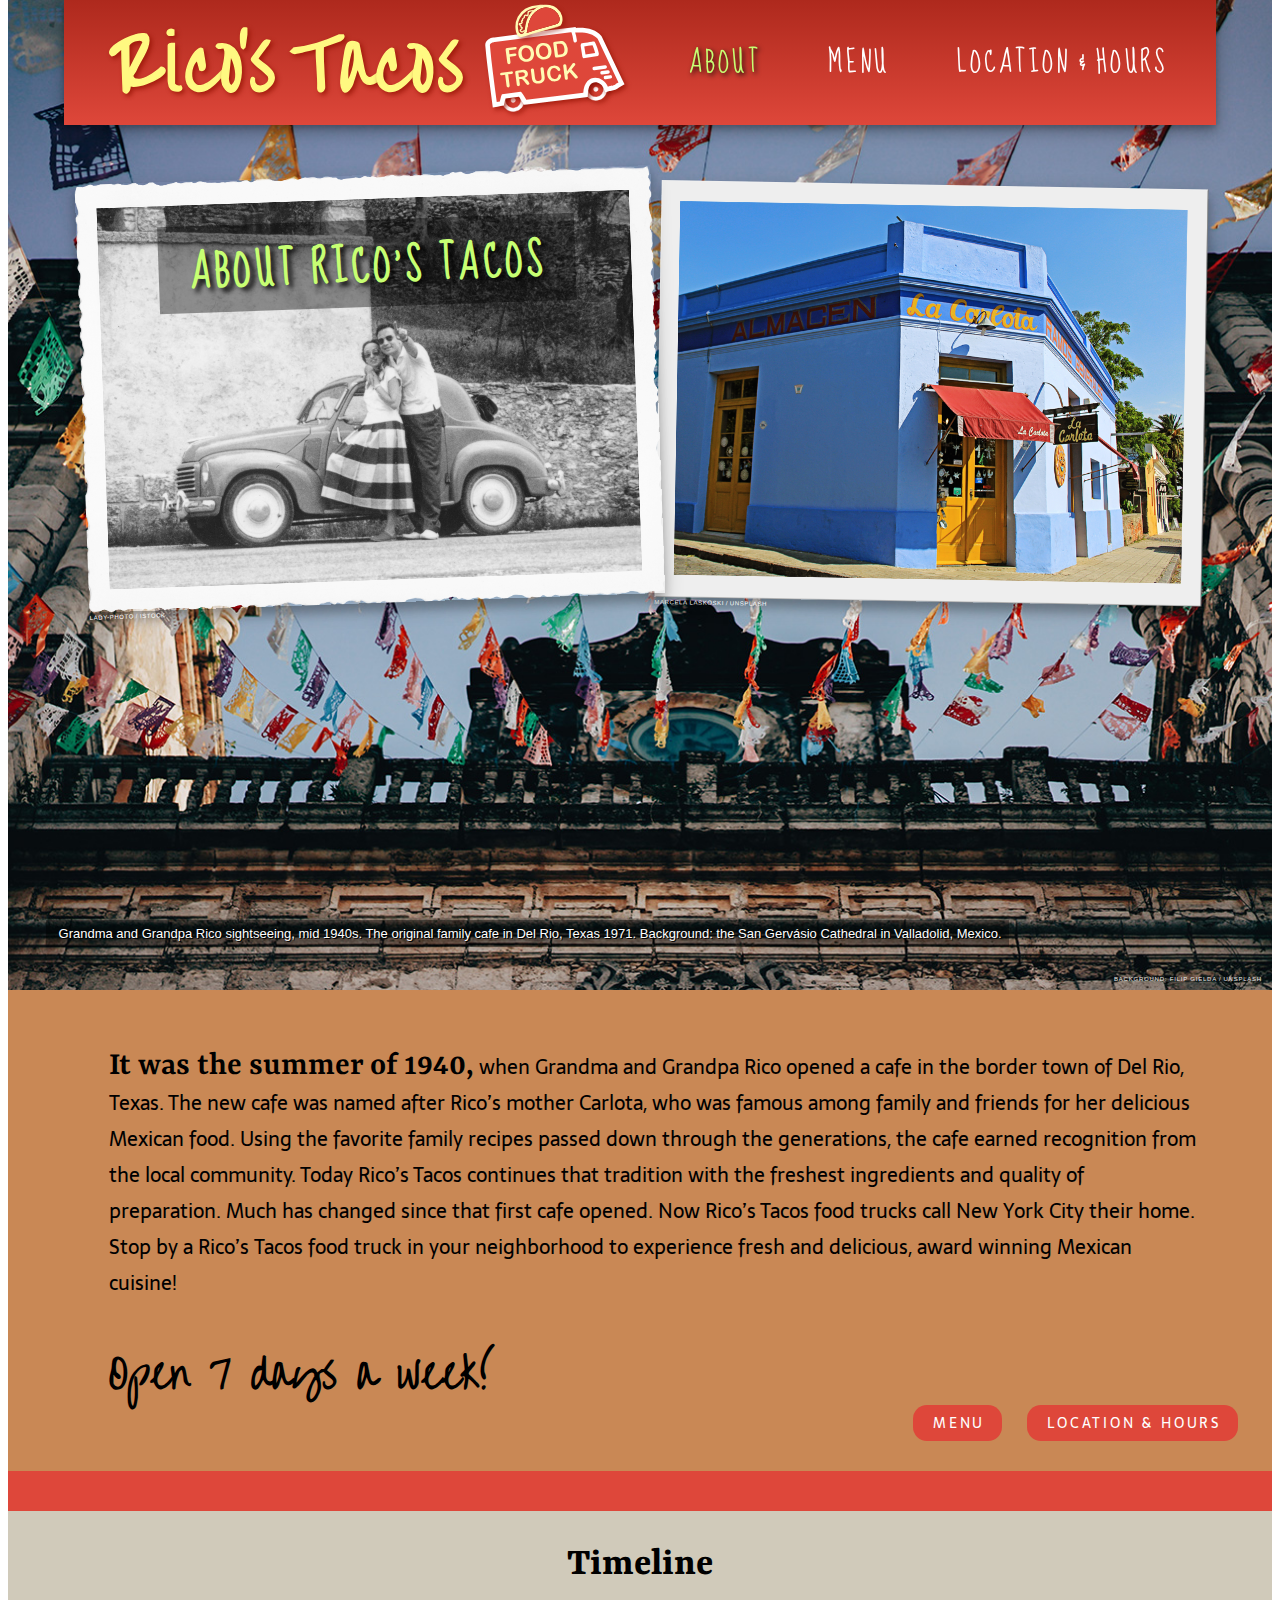
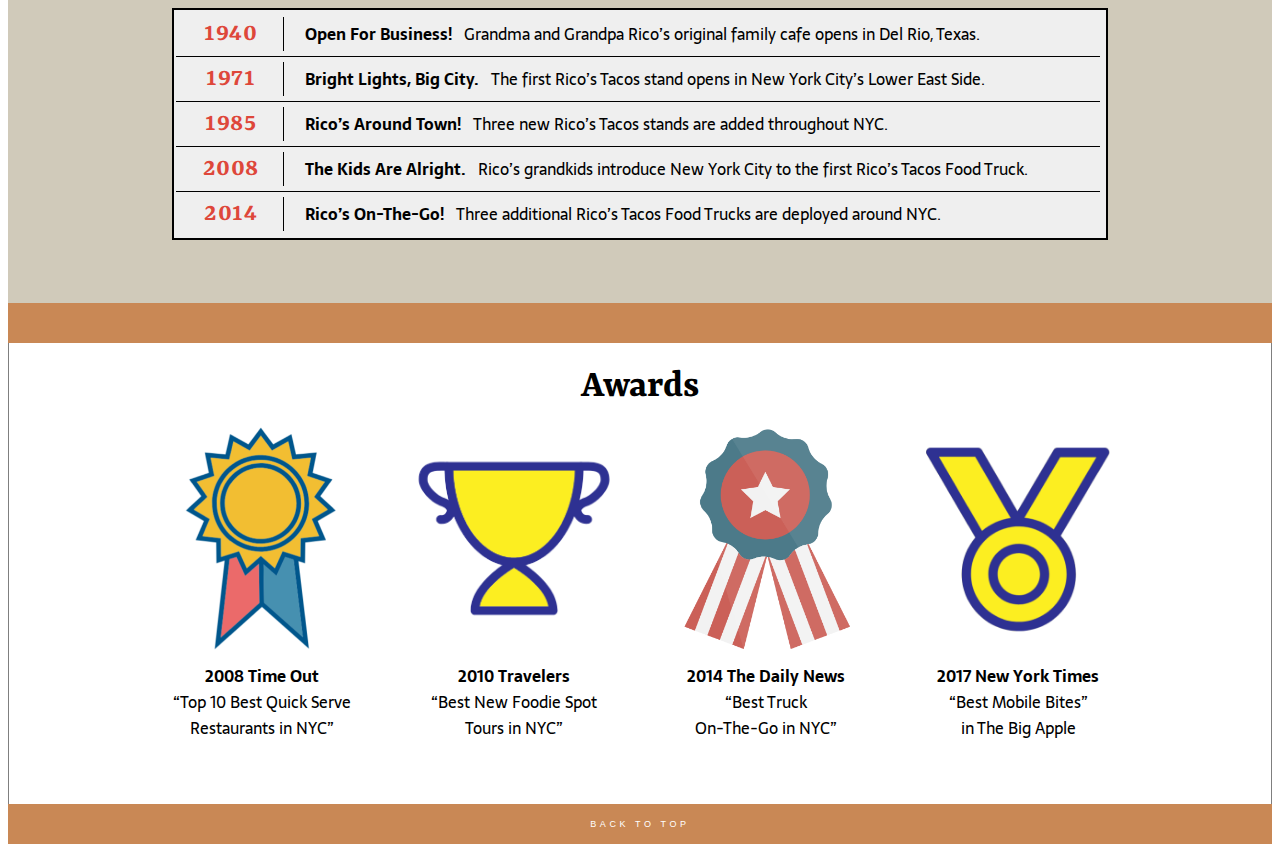
==== commit c3e45335: "Add files via upload" ====
--- a/about.html
+++ b/about.html
@@ -54,7 +54,7 @@
           <h1 class="timelinehead">Timeline</h1>
           <tr>
             <td class="date">1940</td>
-            <td><p><span class="tdbold">Open For Business!&nbsp;&nbsp; </span>Grandma and Grandpa Rico open the original family cafe in Del Rio, Texas.</p></td>
+            <td><p><span class="tdbold">Open For Business!&nbsp;&nbsp; </span>Grandma and Grandpa Rico’s original family cafe opens in Del Rio, Texas.</p></td>
           </tr>
           <tr class="trborder">
             <td class="date">1971</td>
@@ -62,15 +62,15 @@
           </tr>
           <tr class="trborder">
             <td class="date">1985</td>
-            <td><p><span class="tdbold">Rico’s Around Town!&nbsp;&nbsp; </span>Three new Rico’s Tacos stands are added throughout New York City.</p></td>
+            <td><p><span class="tdbold">Rico’s Around Town!&nbsp;&nbsp; </span>Three new Rico’s Tacos stands are added throughout NYC.</p></td>
           </tr>
           <tr class="trborder">
             <td class="date">2008</td>
-            <td><p><span class="tdbold">The Kids Are Alright.&nbsp;&nbsp; </span>Rico’s grandchildren introduce New York City to the first Rico’s Tacos food truck.</p></td>
+            <td><p><span class="tdbold">The Kids Are Alright.&nbsp;&nbsp; </span>Rico’s grandkids introduce New York City to the first Rico’s Tacos Food Truck.</p></td>
           </tr>
           <tr class="trborder">
             <td class="date">2014</td>
-            <td><p><span class="tdbold">Rico’s On-The-Go!&nbsp;&nbsp; </span>Three additional Rico’s Tacos food trucks are deployed in New York City.</p></td>
+            <td><p><span class="tdbold">Rico’s On-The-Go!&nbsp;&nbsp; </span>Three additional Rico’s Tacos Food Trucks are deployed around NYC.</p></td>
           </tr>
         </table>
       </div>
--- a/style.css
+++ b/style.css
@@ -93,6 +93,9 @@
   margin: 0% 0%;
   padding: 0% 0%;
 }
+.left a:hover {
+  opacity: 0.8;
+}
 .right a:hover {
   color: #000;
 }
@@ -139,8 +142,9 @@
   position: absolute;
   bottom: -9px;
   right: 15px;
-}
-.enjoybox {
+  z-index: 2;
+}
+.deliciousbox {
   flex: 50%;
   position: relative;
   top: 25px;
@@ -156,7 +160,7 @@
   margin: 3% 0%;  
   padding: 0% 0%; 
 }
-.enjoybox p {
+.deliciousbox p {
   width: 40%;
   color: #D4B77C; /* warm khaki */
   text-align: center;
@@ -179,7 +183,8 @@
   line-height: 160%;
   z-index: 1;
   margin: 0% 3%;
-  padding: 0% 0% ;
+  padding: 0% 0%;
+  z-index: 1;
 }
 .hungry {
   letter-spacing: .1em;
@@ -329,7 +334,7 @@
   bottom: 50px;
   left: 0px;
   margin: 0px 0px 0px 6%;
-  padding: 8px 17px 7px 17px;
+  padding: 7px 15px 7px 17px;
 }
 h4.menugallery a:hover {
   color: #FFF;  /* white */
@@ -448,7 +453,7 @@
   background-color: #C98855; /* raw sienna */
   box-shadow: 0 4px 8px 0 rgba(0, 0, 0, 0.1), 0 4px 10px 0 rgba(0, 0, 0, 0.3);
   font-family: 'Sarala', sans-serif;
-  padding: 7px 15px 7px 18px;
+  padding: 7px 15px 7px 17px;
 }
 .workbox h4 a:hover, .locationbox h4 a:hover, .nycbox h4 a:hover  {
   color: #FFF; /* white */
@@ -670,7 +675,7 @@
   background-color: #EFEFEF;
   align-content: center;
   margin: 0px 13% 0px 13%;
-  padding: 0px 5px;
+  padding: 0px 4px 0px 0px;
 }
 .abouttimeline tr {
   display: block;
@@ -897,6 +902,7 @@
   color: #FFF;
   font-family: 'Rasa', serif;
   font-size: 20px;
+  font-weight: 400;
   margin: 3px 20px 30px 20px;
   padding-top: 1px;
 }
@@ -947,7 +953,7 @@
   background-color: rgba(0,0,0,0.5);
 }
 .menubox4 {
-  background-color: rgba(355,292,203,0.6);
+  background-color: rgba(355,292,203,0.4);
 }
 .menubox4 h2, .menubox4 p {
   color: #673731; /* van dyke brown */
@@ -1019,7 +1025,7 @@
   box-sizing: border-box;
   position: relative; 
 }
-h6.creditlocationgc, h6.creditlocationjg, h6.creditlocationrp {
+h6.creditlocationgc, h6.creditlocationjg, h6.creditlocationrp, h6.creditlocationas, h6.creditlocationrpblk {
   display: inline;
   color: #E7E7E7; 
   font-family: sans-serif;
@@ -1035,11 +1041,14 @@
 h6.creditlocationgc {
   left: 10px; 
 }
-h6.creditlocationjg, h6.creditlocationrp {
+h6.creditlocationjg, h6.creditlocationrp, h6.creditlocationas, h6.creditlocationrpblk {
   right: 10px; 
 } 
 h6.creditlocationrp {
   color: #6A6C6E; /* medium grey */ 
+}
+h6.creditlocationrpblk {
+  color: #000; 
 }
 h5.header-location {
   width: 58%;
@@ -1064,9 +1073,107 @@
   margin: 0px 0px;
   padding: 0px 0px;
 }
+.location-contact {
+  color: #673731; /* van dyke brown */
+  font-family: 'Sarala', sans-serif;
+  font-size: 23px;
+  text-align: center;
+  margin: 0px 0px;
+  padding: 0px 0px;
+}
+.location-contact h4 {
+  margin: 0px 0px;
+  padding: 12% 0px 10px 0px;   
+}
+.maps {
+  background-color: #000;
+  background-image: url("images/annie-spratt-unsplash-web.jpg");
+  background-size: cover;
+  background-repeat: no-repeat;
+  background-position: center;
+  position: relative;
+  margin: 0px 0px 0px 0px;
+  padding: 0px 0px 2% 0px;
+  z-index: 0;
+}
+h4.findnearyou {
+  display: block;
+  color: #FFF;   
+  text-align: center;
+  font-family: sans-serif; 
+  font-size: 1.55vw;
+  font-weight: 100;
+  letter-spacing: .35em;
+  text-transform: uppercase;
+  text-shadow: 2px 2px 8px #000000;
+  margin: 4% 0% 2% 0%;
+  padding: 0px 0px;
+}
+.map-box {
+  flex: 77%;
+  display: flex; 
+  flex-wrap: wrap;
+  justify-content: space-around;   
+  margin: 0px 0px;
+  padding: 0% 4% 0% 4%;
+}
+/* google maps */
+.googlemap {
+  position: relative;
+  height: 0;
+  overflow: hidden;
+  box-shadow: 0 4px 8px 0 rgba(0, 0, 0, 0.1), 0 6px 20px 0 rgba(0, 0, 0, 0.3);
+  margin: 0px 0px 20px 0px;
+  padding: 0% 0% 75% 0%; 
+}
+.googlemap iframe {
+  background-color: #465152;  /* outer space */
+  position: absolute;
+  top: 0;
+  left: 0;
+  width: 100% !important;
+  height: 100% !important; 
+  margin: 0px 0px;
+  padding: 0px 0px;
+}
+.location {
+  align-items: center;
+  width: 40%;
+  margin: 0px 0px;
+  padding: 0px 0px;
+}
+.location h3 {
+  color: #D2C5AB; /* lighter khaki */  
+  font-family: 'Rasa', serif;
+  font-size: 2.7vw;
+  font-weight: 300;
+  letter-spacing: .04em;
+  margin: 4% 0% 0% 0%;
+  padding: 0px 0px;
+}
+.location p {
+  color: #D2C5AB;  
+  font-family: sans-serif;
+  font-size: 1vw;
+  font-weight: 100;
+  letter-spacing: .05em;
+  margin: 0px 0px 12px 0px;
+  padding: 0px 0px;
+}
+hr.locatelines {
+  border-color: #CDCDCD;
+  margin: 0px 0px 7px 0px;
+  padding: 0px 0px;
+}
+/* location right side content */
 .location-hours-column {
   flex: 23%;
   background-color: #DFE3E3; /* grey */
+  background-image: url("images/rawpixel-623448-unsplash-web.jpg");
+  background-size: cover;
+  background-repeat: no-repeat;
+  background-position: center;
+  position: relative; 
   margin: 0px 0px;
   padding: 2% 3% 1% 3%;
   z-index: 1;
@@ -1099,18 +1206,6 @@
 }
 .location-hours {
   font-family: 'Sarala', sans-serif;
-}
-.location-contact {
-  color: #673731; /* van dyke brown */
-  font-family: 'Sarala', sans-serif;
-  font-size: 23px;
-  text-align: center;
-  margin: 0px 0px;
-  padding: 0px 0px;
-}
-.location-contact h4 {
-  margin: 0px 0px;
-  padding: 12% 0px 10px 0px;   
 }
 /* location hours table */
 table.locationtable { 
@@ -1136,80 +1231,6 @@
   font-size: 3.5vw;
   margin: 0px 0px 0px 0px;
   padding: 0px 0px 0px 0px;
-}
-/* location right side content */
-.maps {
-  background-color: #465152; /* outer space */
-  margin: 0px 0px 0px 0px;
-  padding: 0px 0px 2% 0px;
-  z-index: 0;
-}
-h4.findnearyou {
-  color: #FFF;   
-  text-align: center;
-  font-family: sans-serif; 
-  font-size: 1.4vw;
-  font-weight: 100;
-  letter-spacing: .35em;
-  text-transform: uppercase;
-  text-shadow: 2px 2px 8px #000000;
-  margin: 4% 0% 2% 0%;
-  padding: 0px 0px;
-}
-.map-box {
-  flex: 77%;
-  display: flex; 
-  flex-wrap: wrap;
-  justify-content: space-around;   
-  margin: 0px 0px;
-  padding: 0% 4% 0% 4%;
-}
-.location {
-  align-items: center;
-  width: 40%;
-  margin: 0px 0px;
-  padding: 0px 0px;
-}
-.location h3 {
-  color: #C4B391; /* khaki */  
-  font-family: 'Rasa', serif;
-  font-size: 3vw;
-  font-weight: 300;
-  letter-spacing: .04em;
-  margin: 4% 0% 0% 0%;
-  padding: 0px 0px;
-}
-.location p {
-  color: #C4B391;  
-  font-family: sans-serif;
-  font-size: 1vw;
-  font-weight: 100;
-  letter-spacing: .05em;
-  margin: 0px 0px 12px 0px;
-  padding: 0px 0px;
-}
-hr.locatelines {
-  border-color: #CDCDCD;
-  margin: 0px 0px 7px 0px;
-  padding: 0px 0px;
-}
-/* google maps */
-.googlemap {
-  position: relative;
-  height: 0;
-  overflow: hidden;
-  box-shadow: 0 4px 8px 0 rgba(0, 0, 0, 0.1), 0 6px 20px 0 rgba(0, 0, 0, 0.3);
-  margin: 0px 0px 20px 0px;
-  padding: 0% 0% 75% 0%; 
-}
-.googlemap iframe {
-  position: absolute;
-  top: 0;
-  left: 0;
-  width: 100% !important;
-  height: 100% !important; 
-  margin: 0px 0px;
-  padding: 0px 0px;
 }
 /* LOCATION ENDS */
 
@@ -1241,31 +1262,37 @@
   }   
     .right a {
     font-size: 5vw;
+    font-weight: bold;
     margin: 0px 0px;
     padding: 0px 0px 0px 0px;  
   }  
     .hero {
-    background-size: cover;
-    margin: 0% 0%;  
-    padding: 0% 0% 260px 0%; 
-  }
-    .enjoybox p {
+    -webkit-background-size: 150%;
+    -moz-background-size: 100%;
+    -o-background-size: 100%;
+    background-size: 180%;
+    background-repeat: no-repeat;
+    position: relative;
+    margin: -35% 0% 0% 0%;  
+    padding: 0% 0% 70% 0%; 
+  }
+    .deliciousbox p {
     width: 33%;
     font-size: 20px;
     line-height: 28px;
     vertical-align: middle;
     float: right;
-    margin: 0% 7% 2% 0%;  
-    padding: 35% 0% 5% 0%; 
-  }
-    .enjoybox {
+    margin: 0% 10% 0% 0%;  
+    padding: 70% 0% 5% 0%; 
+  }
+    .deliciousbox {
     flex: 100%;
   }
     .tacobout h2 {
-    text-align: center;
     font-size: 38px;
     line-height: 55px;
-    text-shadow: 1px 1px #000;
+    position: relative;
+    bottom: -200px;
     margin: 0% 0%;  
     padding: 5% 0%; 
   }
@@ -1292,41 +1319,30 @@
     text-align: right;
   }
     .caption-container {
-    font-size: 20px;
+    font-size: 16px;
   } 
     h4.menugallery a {
     color: #000;
     font-weight: bolder;
-    border: none;
     background-color: #C98855;
     border-radius: 12px;
-    font-size: 10px;  
+    font-size: 10.5px;
+    letter-spacing: .3em;
     bottom: 45px;
     margin: 0px 0px 0px 6%;
-    padding: 7px 13px 6.5px 14px;
+    padding: 1.5% 3% 1.5% 4%;
   } 
     .work {
     background-position: right;
-    padding: 0px 0px 120px 0px; 
+    padding: 0px 0px 150px 0px; 
   }
     .workbox p {
-    width: 100%;
+    width: 60%;
   }
     .locationbox p {
-    width: 70%;
-  }
-    .worklogo img {
-    width: 75vw;
-    height: auto;
-    background-color: rgba(0,0,0, 0.45); /* gray - see-through */ 
-    position: relative;
-    float: right;
-    bottom: -25px;
-    margin: 0% 0%;
-    padding: 0% 3% 0% 3%;
+    width: 60%;
   }
     .workbox p, .locationbox p, .nycbox p {
-    width: 89%;
     font-size: 18px;
     line-height: 28px;
     text-shadow: .5px .5px #465152; /* outer space */
@@ -1349,9 +1365,22 @@
     letter-spacing: .3em;
     padding: 1.5% 3% 1.5% 4%;
   } 
-    .workbox, .locationbox, .nycbox {
+    .workbox, .locationbox {
     margin: 0% 0% 0% 0%; 
-    padding: 5% 5% 0% 5%;
+    padding: 15% 5% 0% 5%;
+  }
+    .nycbox {
+    margin: 0% 0% 0% 0%; 
+    padding: 15% 5% 0% 5%;
+  }
+    .worklogo img {
+    width: 70vw;
+    height: auto;
+    position: relative;
+    float: right;
+    bottom: -45px;
+    margin: 0% 0%;
+    padding: 0% 3% 0% 3%;
   }
     .nycinsetpixa, .nycinsetpixb {
     flex: 70%;
@@ -1409,15 +1438,15 @@
   }
     .abouthistorytext {
     font-size: 14px;
-    line-height: 28px;
+    line-height: 26px;
     margin: 0% 0%;
     padding: 8% 8% 20% 10%;
   } 
     span.summer {
-    font-size: 26px;
+    font-size: 7vw;
   }
     span.sevendays { 
-    font-size: 7.5vw;
+    font-size: 7vw;
     font-weight: bold;
     margin: 0% 0%;
     padding: 0% 0%;
@@ -1434,17 +1463,17 @@
     h1.awardhead, h1.timelinehead {
     font-size: 24px;     
   }
+    .date {
+    width: 65px;
+    font-size: 22px;
+  }
     .abouttimeline p { 
     font-size: 12px; 
     line-height: 19px;
-    padding: 0px 0px 0px 14px;
+    padding: 0px 0px 0px 8px;
   } 
-    .date {
-    width: 65px;
-    font-size: 22px;
-  }
     p span.tdbold {
-    font-size: 14px;
+    font-size: 13px;
   }
     .aboutawardcontainer {
     padding: 0% 5% 7% 5%;
@@ -1468,7 +1497,7 @@
     background-color: #000;
     box-sizing: border-box;
     margin: 0% 0%;
-    padding: 43% 0% 9% 0%;
+    padding: 43% 0% 10% 0%;
   }
     .container-menuopen {
     flex-direction: column;
@@ -1491,23 +1520,28 @@
     .th h6, .r h6 {
     bottom: 6px; 
     left: 9px;
-  }   
+  }  
+    .headertacos, .headerside, .headerdrinks, .headerdessert {
+    height: 80px;
+  }
     .headertacos h1, .headerside h1, .headerdrinks h1, .headerdessert h1 {
-    font-size: 7.5vw;
+    font-size: 8vw;
+    letter-spacing: .01em;
+    font-weight: bold;
   }
     .headertacos img, .headerdrinks img {
-    width: 80px; 
-    height: 80px;
-    margin: 0px -10px 0px 0px;
-  }
-   .headerside img {
     width: 70px; 
     height: 70px;
+    margin: 0px -10px 0px 0px;
+  }
+   .headerside img {
+    width: 60px; 
+    height: 60px;
     margin: -5px -10px 0px 5px;
   }
    .headerdessert img {
-    width: 50px; 
-    height: 50px;
+    width: 40px; 
+    height: 40px;
     margin: 0px 0px 0px 15px;
   } 
     .menutacos, .menusides, .menudessert, .menudrinks {
@@ -1520,25 +1554,31 @@
     padding: 4% 3% 4% 6%;  
   } 
     .menubox p, .menubox2 p, .menubox3 p, .menubox4 p {
-    font-size: 4.5vw;
-    line-height: 6vw;
+    font-size: 4.7vw;
+    line-height: 6.3vw;
     margin: 0% 0%;
-    padding: 0% 3% 3% 7%;
+    padding: 0% 3% 3% 5%;
+  }
+    .menubox4 p {
+     font-weight: 500;   
+    }
+    .menubox4 {
+    background-color: rgba(355,292,203,0.6);
   }
     .menubox h2, .menubox2 h2, .menubox3 h2, .menubox4 h2 {
-    font-size: 4.5vw;
+    font-size: 4.7vw;
     margin: 0% 0%;
     padding: 2% 0% 0% 0%;
   }
     .menubox h2 span, .menubox2 h2 span, .menubox3 h2 span, .menubox4 h2 span {
-    font-size: 4.5vw;
+    font-size: 4.7vw;
   }
     .cs h6 { /* credit menutacos bkgd image */
     color: #FFF;
   }
     .location-container {
     margin: 0px 0px;
-    padding: 45% 0% 10% 0%;
+    padding: 50% 0% 15% 0%;
   }  
     .column-location {
     background-color: #000;
@@ -1559,9 +1599,38 @@
     .location-parent {
     flex-wrap: wrap;
   }
+    h4.findnearyou { 
+    width: 84%; 
+    font-size: 4.2vw;
+    font-weight: bolder;
+    line-height: 30px;
+    font-weight: 100;
+    margin: 8% 8% 4% 8%;
+  }
+    .map-box {
+    flex-direction: column;
+    justify-content: center;   
+    margin: 0% 0%;
+    padding: 0% 8% 2% 8%;
+  }
+    .location h3 {
+    font-size: 7vw;    
+    margin: 4% 0% 0% 0%;
+    padding: 0px 0px;
+  }
+    .location p {
+    font-size: 3.2vw;
+    font-weight: 400;
+    margin: 0px 0px 12px 0px;
+    padding: 0px 0px;
+  }
+    .location {
+    width: 100%;
+    margin: 0% 0%;
+    padding: 0% 0%;
+  }
     .location-hours-column {
-    margin: 5% 7%;
-    padding: 5% 7%;
+    padding: 8% 10%;
   }
     .location-hours-column h1 {
     font-size: 43px;
@@ -1580,34 +1649,6 @@
     padding: 0% 0%;
   }
     h4 span.checkusout {
-    font-size: 7vw;
-  }
-    h4.findnearyou {
-    color: #FFFFFF;
-    font-size: 3.5vw;
-    line-height: 30px;
-    margin: 6% 7% 5% 7%;
-    padding: 0px 0px;
-  }
-    .location h3 {
-     font-size: 28px;
-     margin: 4% 0% 0% 0%;
-     padding: 0px 0px;
-  }
-     .location p {
-     font-size: 3vw;
-     margin: 0px 0px 12px 0px;
-     padding: 0px 0px;
-  }
-     .map-box {
-     flex-direction: column;
-     justify-content: center;   
-     margin: 0% 0%;
-     padding: 0% 8% 2% 8%;
-   }
-     .location {
-     width: 100%;
-     margin: 0% 0%;
-     padding: 0% 0%;
-   }
+    font-size: 7.5vw;
+  }
 }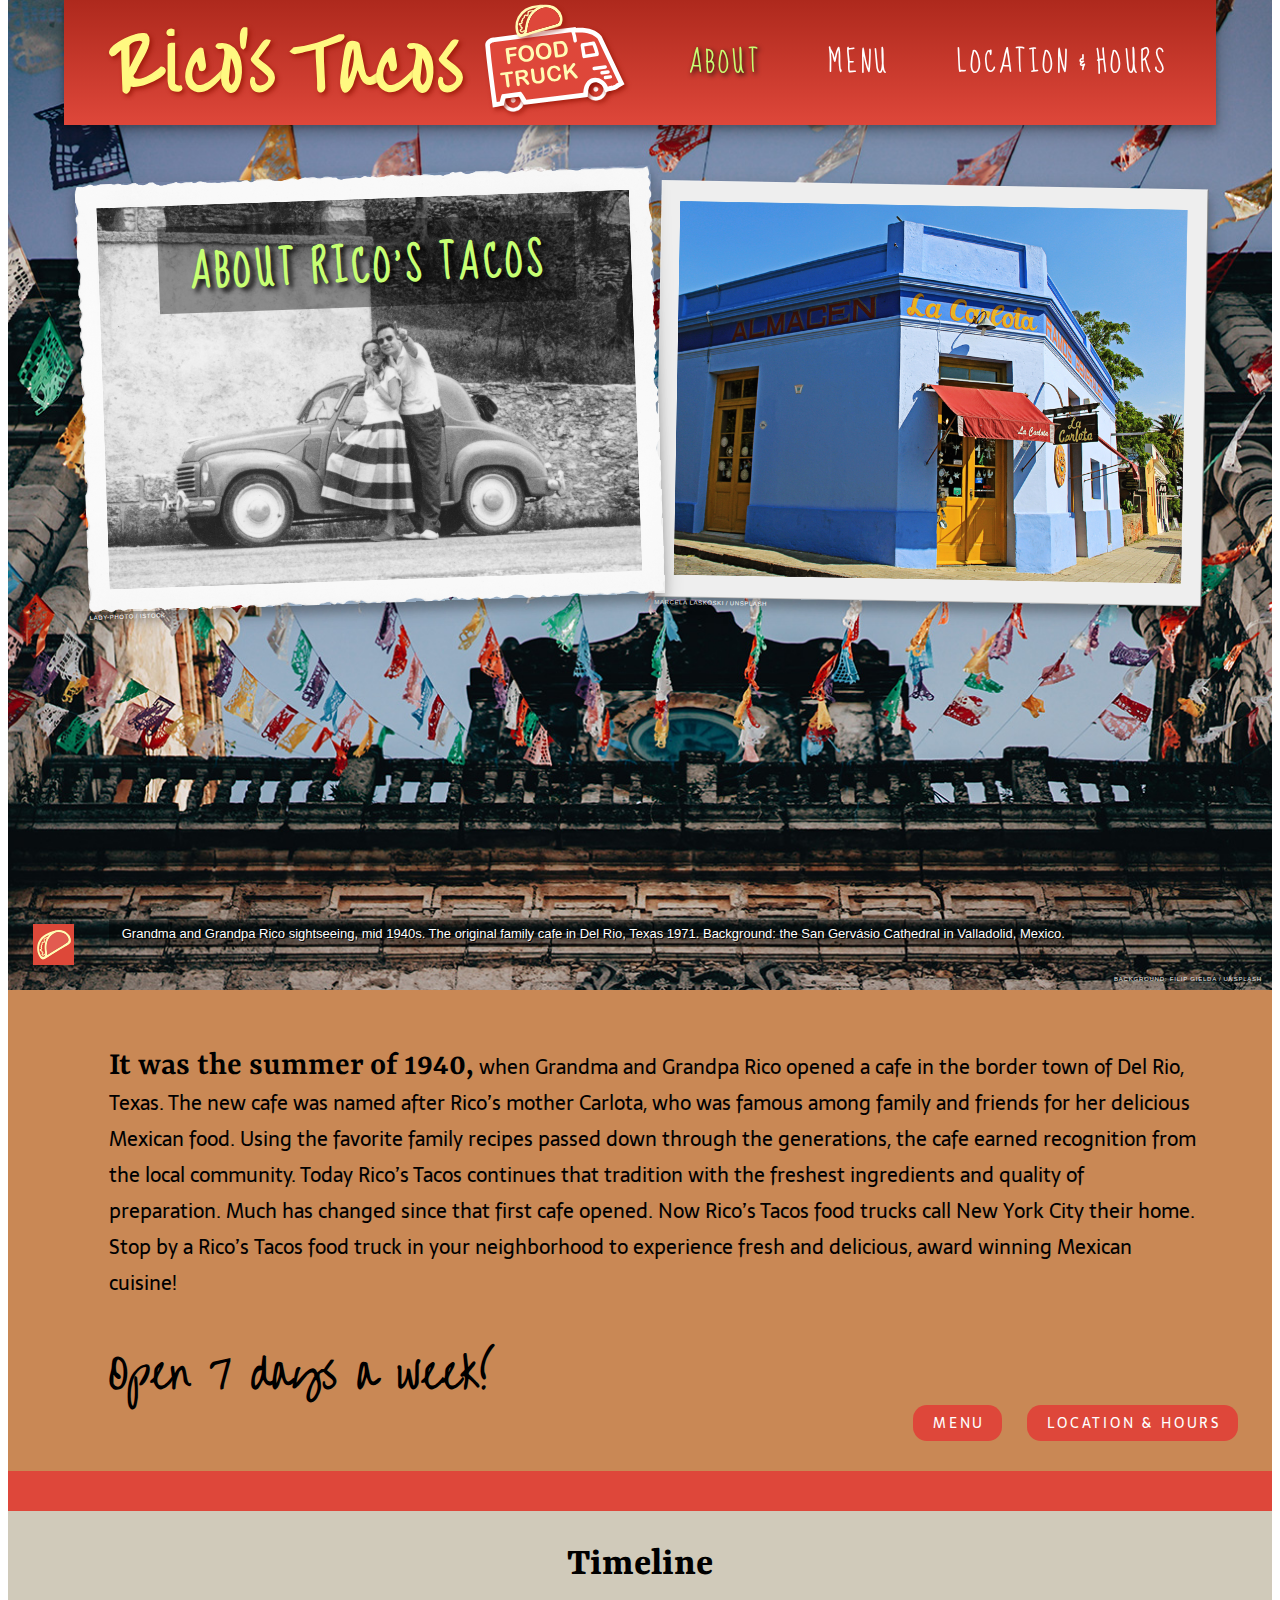
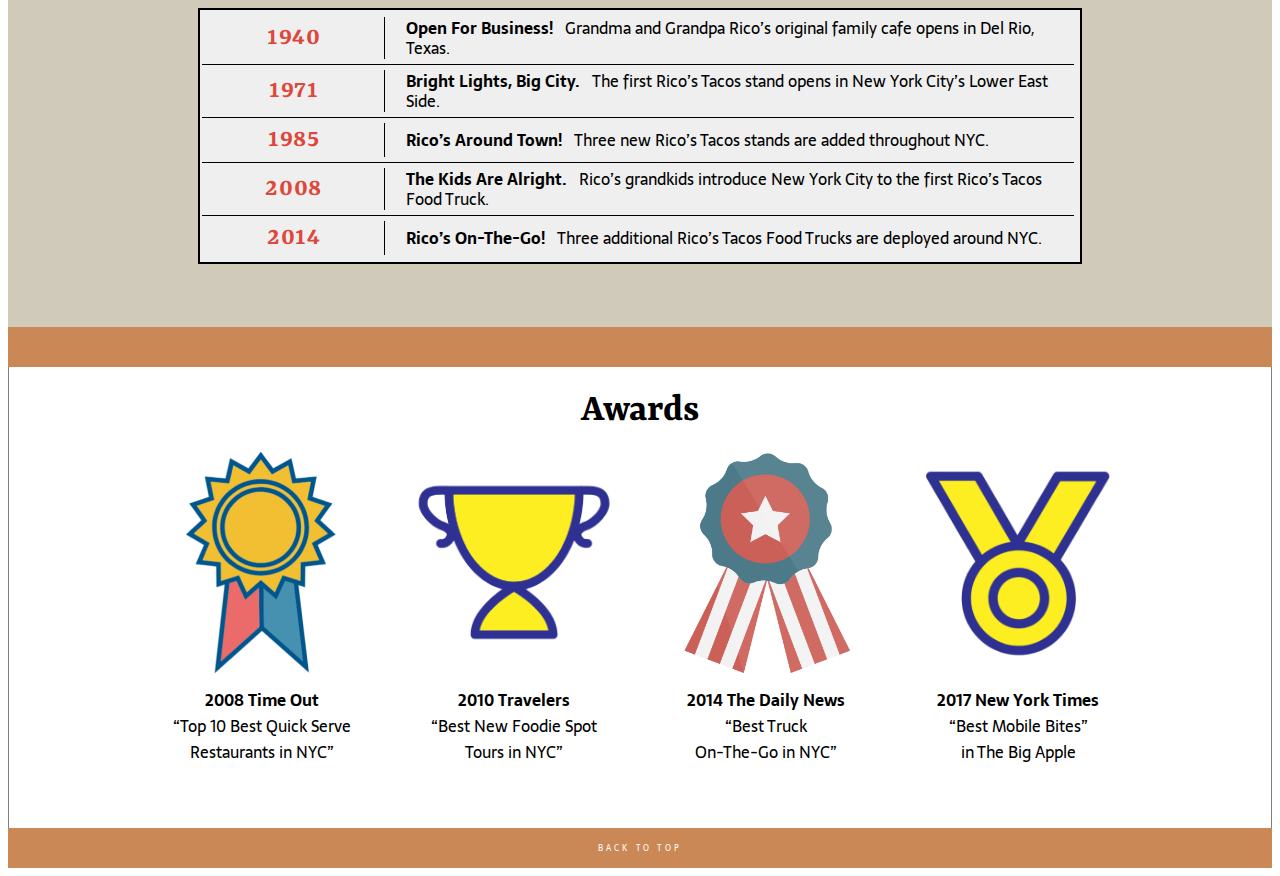
==== commit df3029e1: "Add files via upload" ====
--- a/about.html
+++ b/about.html
@@ -42,6 +42,7 @@
         </div>
           <h4 class="aboutcaption">Grandma and Grandpa Rico sightseeing, mid 1940s. The original family cafe in Del Rio, Texas 1971. Background: the San Gervásio Cathedral in Valladolid, Mexico.</h4>
         <div class="creditmenu"><h6>Background: Filip Gielda&#8239;/&#8239;Unsplash</h6></div>
+		<img class="rt-icon" src="images/rt-icon.svg" alt="Rico’s Tacos Food Truck logo icon">
       </div>  
       <div class="abouthistorytext">  
         <p><span class="summer">It was the summer of 1940,</span> when Grandma and Grandpa Rico opened a cafe in the border town of Del Rio, Texas. The new cafe was named after Rico’s mother Carlota, who was famous among family and friends for her delicious Mexican food. Using the favorite family recipes passed down through the generations, the cafe earned recognition from the local community. Today Rico’s Tacos continues that tradition with the freshest ingredients and quality of preparation. Much has changed since that first cafe opened. Now Rico’s Tacos food trucks call New York City their home. Stop by a Rico’s&nbsp;Tacos food truck in your neighborhood to experience fresh and delicious, award winning Mexican cuisine!</p>  
--- a/style.css
+++ b/style.css
@@ -115,7 +115,7 @@
 /* hero */
 .hero {
   height: 100%;
-  background-color: #000; /* fallback */
+  background-color: #1A191F;
   background-image: url("images/tj-dragotta-unsplash-web.jpg"); 
   background-color: #000; 
   background-size: cover;
@@ -123,7 +123,7 @@
   background-position: center;
   position: relative; 
   margin: 0% 0%;
-  padding: 0px 0px 370px 0px;
+  padding: 0% 0% 30% 0%;
   z-index: 0;
 }
 .herocopy {
@@ -148,9 +148,17 @@
   flex: 50%;
   position: relative;
   top: 25px;
-  left: 16px;
+  left: 10px;
   margin: 0% 0%;  
   padding: 0% 0%; 
+}
+.rt-icon {
+  width: 3.2vw;
+  position: absolute;
+  left: 0px;  
+  bottom: 0px;
+  padding: 0% 0% 2% 2%;
+  z-index: 3;
 }
 .tacoboutlines {
   flex: 50%; 
@@ -362,15 +370,15 @@
   background-repeat: no-repeat;
   background-position: right;
   position: relative;
-  margin: 0px 0px;
-  padding: 0px 0px 320px 0px;
+  margin: 0% 0%;
+  padding: 0% 0% 25% 0%;
   z-index: 1;
 }
 .worklogo img {
   width: 30vw;
-  position: relative;
-  float: right;
-  bottom: -200px;
+  position: absolute;
+  right: 0px;
+  bottom: 3%;
   margin: 0% 1% 0% 1%;
   padding: 0% 0%;
 }
@@ -382,8 +390,8 @@
   background-position: bottom;
   background-repeat: no-repeat;
   position: relative;
-  margin: 0px 0px;
-  padding: 0% 0% 80px 0%;
+  margin: 0% 0%;
+  padding: 0% 0% 15% 0%;
 }
 .nycflex {
   position: relative;
@@ -460,14 +468,17 @@
   background-color: #DE473A; /* vermilion */
 }
 .workbox {
-  margin: 0% 65% 0% 0%;
-  padding: 20px 0px 0px 20px;
+  position: relative;
+  margin: 0% 0% 0% 0%;
+  padding: 20px 55% 0px 20px;
 }
 .locationbox {
-  margin: 0% 70% 0% 0%;
-  padding: 0px 0px 0px 20px;
+  position: relative;
+  margin: 0% 0% 0% 0%;
+  padding: 0px 55% 0px 20px;
 }
 .nycbox {
+  position: relative;
   margin: 0% 55% 0% 0%;
   padding: 20px 0px 0px 20px;
 }
@@ -488,9 +499,9 @@
 }
 .backtotop a {
   color: #FFF; /* white */
-  font-family: sans-serif;
-  font-weight:100;
-  font-size: 9px;
+  font-family: 'Sarala', sans-serif;
+  font-weight:400;
+  font-size: 8px;
   letter-spacing: .4em;
   text-transform: uppercase;
   text-decoration: none;
@@ -570,7 +581,6 @@
 }
 /* caption inside bkgd photo */
 h4.aboutcaption  {
-  display: inline;
   color: #FFF; 
   text-shadow: 1px 1px #000;
   background-color: rgba(0,0,0, 0.4); /* gray - see-through */
@@ -580,7 +590,7 @@
   position: relative;
   float: left;
   bottom: -270px; 
-  margin: 0% 0px 0px 3%; 
+  margin: 0% 0px 0px 8%; 
   padding: 6px 7px 6px 1%;
   z-index: 2;
 }
@@ -650,6 +660,7 @@
 }
 .timelinebkgd {
   background-color: #D0CABA; /* khaki */
+  position: relative;
   margin: 0% 0%;
   padding: 0% 0% 5% 0%;
 }
@@ -670,11 +681,11 @@
   padding: 20px 0px 0px 0px;
 }
 .abouttimeline {
-  width: 74%;
+  width: 70%;
   border: 2px solid #000; 
   background-color: #EFEFEF;
   align-content: center;
-  margin: 0px 13% 0px 13%;
+  margin: 0px 15% 0px 15%;
   padding: 0px 4px 0px 0px;
 }
 .abouttimeline tr {
@@ -694,7 +705,7 @@
   z-index: 1;
 }
 .date {
-  width: 105px;
+  width: 180px;
   color: #DE473A; /* vermilion */
   border-right: 1px solid #000;
   font-family: 'Rasa', serif; 
@@ -717,6 +728,7 @@
   display: flex;
   flex-wrap: wrap;
   justify-content: center;
+  position: relative;
   margin: 0% 0%;
   padding: 0% 10% 5% 10%;
   z-index: 0;
@@ -1014,11 +1026,13 @@
   vertical-align: middle;
 }
 img.blanket {
+  width: 100%;
   margin: 0px 0px;
   padding: 0px 0px;
   z-index: 1;
 }
 img.pedestrians {
+  width: 100%;
   z-index: 2;
 }
 .smallbox {
@@ -1035,15 +1049,16 @@
   text-transform: uppercase;
   position: absolute;
   bottom: 6px;
-  margin: 0px 0px;
-  padding: 0px 0px;
-}
-h6.creditlocationgc {
+  right: 10px;
+  margin: 0px 0px;
+  padding: 0px 0px;
+}
+/*h6.creditlocationgc {
   left: 10px; 
 }
 h6.creditlocationjg, h6.creditlocationrp, h6.creditlocationas, h6.creditlocationrpblk {
   right: 10px; 
-} 
+} */
 h6.creditlocationrp {
   color: #6A6C6E; /* medium grey */ 
 }
@@ -1235,9 +1250,14 @@
 /* LOCATION ENDS */
 
 /* MEDIA QUERY STARTS */
-
+@media (min-width: 601px) and (max-width: 900px) {
+  .rt-icon {
+    width: 7vw;
+	padding: 0% 0% 4% 4%;
+  }	
+}
 @media screen and (min-width: 601px) {
-    .right a {
+  .right a {
     font-size: 2.1vw;
   } 
   .column-location {
@@ -1246,82 +1266,90 @@
   }
 }
 @media screen and (max-width: 600px) {
-    .navbar {
+  .navbar {
     margin: 0px 5px;
   }
-    .left, .right {
+  .left, .right {
     flex: 50%;
   } 
-    .right {
+  .right {
     margin: 0px 0px;
     padding: 1% 5% 0% 5%;
   }
-    .left {
+  .left {
     margin: 0px 0px;
     padding: .5% .5% 0% 3.1%;
   }   
-    .right a {
+  .right a {
     font-size: 5vw;
     font-weight: bold;
     margin: 0px 0px;
     padding: 0px 0px 0px 0px;  
   }  
-    .hero {
+  .hero {
     -webkit-background-size: 150%;
     -moz-background-size: 100%;
     -o-background-size: 100%;
     background-size: 180%;
     background-repeat: no-repeat;
     position: relative;
-    margin: -35% 0% 0% 0%;  
-    padding: 0% 0% 70% 0%; 
-  }
-    .deliciousbox p {
+    margin: -20% 0% 0% 0%;  
+    padding: 0% 0% 65% 0%; 
+  }
+  .deliciousbox p {
     width: 33%;
     font-size: 20px;
     line-height: 28px;
     vertical-align: middle;
     float: right;
     margin: 0% 10% 0% 0%;  
-    padding: 70% 0% 5% 0%; 
-  }
-    .deliciousbox {
+    padding: 55% 0% 5% 0%; 
+  }
+  .deliciousbox {
     flex: 100%;
   }
-    .tacobout h2 {
+  .rt-icon {
+    width: 10vw;
+	padding: 0% 0% 9% 9%;
+  }
+  .rt-icon-location {
+	width: 20vw;
+	padding: 0% 0% 9% 9%;
+  }
+  .tacobout h2 {
     font-size: 38px;
     line-height: 55px;
     position: relative;
-    bottom: -200px;
+    bottom: -150px;
     margin: 0% 0%;  
     padding: 5% 0%; 
   }
-    .tacoboutlines {
+  .tacoboutlines {
     flex: 100%;
     margin: 0% 0%;  
     padding: 0% 0%; 
   }
-    .linesa, .linesb {
+  .linesa, .linesb {
     display: none;
   } 
-    .prev, .next {
+  .prev, .next {
     font-size: 20px;
     top: 46%;  
   }
-    .numbertext {
+  .numbertext {
     font-size: 15px;
   }
-    .mySlides {
+  .mySlides {
     padding: 10% 12% 10% 12%;
   }
-    h6.creditgallery {
+  h6.creditgallery {
     width: 100%;
     text-align: right;
   }
-    .caption-container {
+  .caption-container {
     font-size: 16px;
   } 
-    h4.menugallery a {
+  h4.menugallery a {
     color: #000;
     font-weight: bolder;
     background-color: #C98855;
@@ -1332,75 +1360,76 @@
     margin: 0px 0px 0px 6%;
     padding: 1.5% 3% 1.5% 4%;
   } 
-    .work {
+  .work {
     background-position: right;
     padding: 0px 0px 150px 0px; 
   }
-    .workbox p {
+  .workbox p {
     width: 60%;
   }
-    .locationbox p {
+  .locationbox p {
     width: 60%;
   }
-    .workbox p, .locationbox p, .nycbox p {
+  .workbox p, .locationbox p, .nycbox p {
     font-size: 18px;
     line-height: 28px;
     text-shadow: .5px .5px #465152; /* outer space */
     margin: 0% 0% 0% 0%;
     padding: 5.5% 2% 5% 8%;
   }
-     /* need darker shadows on */
-    .workbox p, .locationbox p {
+  /* need darker shadows on */
+  .workbox p, .locationbox p {
     background-color: rgba(0,0,0, 0.45); /* gray - see-through */   
     }
-    .workbox h4, .locationbox h4, .nycbox h4 {
+  .workbox h4, .locationbox h4, .nycbox h4 {
     text-align: left;
     margin: 0% 0% 0% 0%; 
     padding: 0% 0% 0% 0%; 
   }
-    .workbox h4 a, .locationbox h4 a, .nycbox h4 a {
+  .workbox h4 a, .locationbox h4 a, .nycbox h4 a {
     color: #000;
     border-radius: 12px;
     font-size: 10.5px;
     letter-spacing: .3em;
     padding: 1.5% 3% 1.5% 4%;
   } 
-    .workbox, .locationbox {
+  .workbox, .locationbox {
     margin: 0% 0% 0% 0%; 
     padding: 15% 5% 0% 5%;
   }
-    .nycbox {
+  .nycbox {
     margin: 0% 0% 0% 0%; 
     padding: 15% 5% 0% 5%;
   }
-    .worklogo img {
+  .worklogo img {
     width: 70vw;
-    height: auto;
-    position: relative;
-    float: right;
-    bottom: -45px;
-    margin: 0% 0%;
-    padding: 0% 3% 0% 3%;
-  }
-    .nycinsetpixa, .nycinsetpixb {
+  }
+  .nyc {
+    padding: 0% 0% 20% 0%;
+  }
+  .nycinsetpixa, .nycinsetpixb {
     flex: 70%;
     margin: 5% 0% 0% 8%;
     padding: 0% 0%;
   }
-    .nycinsetpixb img {
+  .nycinsetpixb img {
     border: 10px solid #EFEFEF;
   }
-    .nycinsetpixa {
+  .nycinsetpixa {
     transform: rotate(0deg);   
   }
-    .nycinsetpixb {
+  .nycinsetpixb {
     transform: rotate(2deg);   
   } 
-    .abouttopbox {
+  .backtotop a {
+    font-weight:400;
+  }
+  /* About - image box */
+  .abouttopbox {
     margin: 0% 0%;
-    padding: 42% 0% 35% 0%;
-  }
-    h5.header-about {
+    padding: 42% 0% 45% 0%;
+  }
+  h5.header-about {
     width: 74%;
     text-align: center;
     vertical-align: middle;
@@ -1409,197 +1438,207 @@
     margin: 0% 13% 0% 12%;
     padding: 1% 0% 0% 0%;
   }
-    h4.aboutcaption  {
+  h4.aboutcaption  {
     font-size: 11px;
     bottom: 10px; 
     margin: 0px 0px; 
     padding: 6px 7px 6px 0%;
     z-index: 2;
   }      
-    .aboutflex {
+  .aboutflex {
     width: auto;
     display: block;
     margin: 5% 3% 0% 3%;
     padding: 0% 0% 0% 0%;
   } 
-    .aboutinsetpixb {
+  .aboutinsetpixb {
     margin: 0% 0%;
     padding: 5% 0% 8% 0%; 
   }
-    .aboutinsetpixa img {
+  .aboutinsetpixa img {
     width: 99%; 
   }
-    .aboutinsetpixb img {
+  .aboutinsetpixb img {
     width: 97%; 
   }   
-    h4.aboutcaption  {
+  h4.aboutcaption  {
     line-height: 18px;
     padding: 10px 12px 10px 10%;
   }
-    .abouthistorytext {
+  .abouthistorytext {
     font-size: 14px;
     line-height: 26px;
     margin: 0% 0%;
     padding: 8% 8% 20% 10%;
   } 
-    span.summer {
+  span.summer {
     font-size: 7vw;
   }
-    span.sevendays { 
+  span.sevendays { 
     font-size: 7vw;
     font-weight: bold;
     margin: 0% 0%;
     padding: 0% 0%;
   }
-    .check a {
+  .check a {
     border-radius: 12px;
     font-size: 10px;  
     margin: 0% 0% 0% 0%;
     padding: 8px 13px 7px 14px;
   }
-    .abouttimeline {
+  .abouttimeline {
     margin: 0px 13% 10% 13%;
   }
-    h1.awardhead, h1.timelinehead {
+  h1.awardhead, h1.timelinehead {
     font-size: 24px;     
   }
-    .date {
+  .date {
     width: 65px;
     font-size: 22px;
   }
-    .abouttimeline p { 
+  .abouttimeline p { 
     font-size: 12px; 
     line-height: 19px;
     padding: 0px 0px 0px 8px;
   } 
-    p span.tdbold {
+  p span.tdbold {
     font-size: 13px;
   }
-    .aboutawardcontainer {
+  .aboutawardcontainer {
     padding: 0% 5% 7% 5%;
   }    
-    .aboutawardimages img {
+  .aboutawardimages img {
     width: 40vw;  
     margin: 0% 0%;
     padding: 0% 0%;
   }
-    .aboutawardimages p {
+  .aboutawardimages p {
     font-size: 11px;
     line-height: 15px;
   }
-    .awardone, .awardtwo, .awardthree, .awardfour {
+  .awardone, .awardtwo, .awardthree, .awardfour {
     align-content: center;
     justify-content: space-around;
     margin: 0% 0% 5% 0%;
     padding: 0% 0%;
   }  
-    .menuopener { 
+  .menuopener { 
     background-color: #000;
     box-sizing: border-box;
     margin: 0% 0%;
     padding: 43% 0% 10% 0%;
   }
-    .container-menuopen {
+  .container-menuopen {
     flex-direction: column;
   }
-    .pins, .onion, .avacado, .lime, .chilis {
+  .pins, .onion, .avacado, .lime, .chilis {
     box-shadow: none;
   } 
-    h5.header-menu {
+  h5.header-menu {
     width: 35%;
     font-size: 7.5vw;
     top: 30px; 
     margin: 5% 52% 0% 17%;
     padding: 1% 3% 0% 3.8%;
   }
-    /* credits menu opener images */
-    .sg h6, .tc h6, .cl h6 {
+  /* credits menu opener images */
+  .sg h6, .tc h6, .cl h6 {
     bottom: 6px; 
     right: 9px;
   }
-    .th h6, .r h6 {
+  .th h6, .r h6 {
     bottom: 6px; 
     left: 9px;
   }  
-    .headertacos, .headerside, .headerdrinks, .headerdessert {
+  .headertacos, .headerside, .headerdrinks, .headerdessert {
     height: 80px;
   }
-    .headertacos h1, .headerside h1, .headerdrinks h1, .headerdessert h1 {
+  .headertacos h1, .headerside h1, .headerdrinks h1, .headerdessert h1 {
     font-size: 8vw;
     letter-spacing: .01em;
     font-weight: bold;
   }
-    .headertacos img, .headerdrinks img {
+  .headertacos img, .headerdrinks img {
     width: 70px; 
     height: 70px;
     margin: 0px -10px 0px 0px;
   }
-   .headerside img {
+ .headerside img {
     width: 60px; 
     height: 60px;
     margin: -5px -10px 0px 5px;
   }
-   .headerdessert img {
+ .headerdessert img {
     width: 40px; 
     height: 40px;
     margin: 0px 0px 0px 15px;
   } 
-    .menutacos, .menusides, .menudessert, .menudrinks {
-    display: block;
+  .menutacos, .menusides, .menudessert, .menudrinks {
+    width: 90%;
+	display: block;
     margin: 0% 0%;
-    padding: 5% 5%;
-  }
-    .menubox, .menubox2, .menubox3, .menubox4 {
+    padding: 10% 5% 16% 5%;
+  }
+  .menubox, .menubox2, .menubox3, .menubox4 {
     margin: 10% 5%;
     padding: 4% 3% 4% 6%;  
   } 
-    .menubox p, .menubox2 p, .menubox3 p, .menubox4 p {
+  .menubox p, .menubox2 p, .menubox3 p, .menubox4 p {
     font-size: 4.7vw;
     line-height: 6.3vw;
     margin: 0% 0%;
     padding: 0% 3% 3% 5%;
   }
-    .menubox4 p {
-     font-weight: 500;   
-    }
-    .menubox4 {
+  .menubox4 p {
+     font-weight: normal;   
+  }
+  .menubox4 {
     background-color: rgba(355,292,203,0.6);
   }
-    .menubox h2, .menubox2 h2, .menubox3 h2, .menubox4 h2 {
+  .menubox h2, .menubox2 h2, .menubox3 h2, .menubox4 h2 {
     font-size: 4.7vw;
     margin: 0% 0%;
     padding: 2% 0% 0% 0%;
   }
-    .menubox h2 span, .menubox2 h2 span, .menubox3 h2 span, .menubox4 h2 span {
+  .menubox h2 span, .menubox2 h2 span, .menubox3 h2 span, .menubox4 h2 span {
     font-size: 4.7vw;
   }
-    .cs h6 { /* credit menutacos bkgd image */
+  .cs h6 { /* credit menutacos bkgd image */
     color: #FFF;
   }
-    .location-container {
+  .location-container {
     margin: 0px 0px;
     padding: 50% 0% 15% 0%;
   }  
-    .column-location {
+  .column-location {
     background-color: #000;
     flex: 100%;
     max-width: 100%;
   }
-    img.blanket {
-    margin: .5% 0px 0px 0px;
+  img.pedestrians {
+	width: 150%;
+	margin: 0px 0px 0px -40%;
+    z-index: 0;
+  }
+  img.blanket {
+	width: 150%;
+    margin: .5% 0px 0px -25%;
     z-index: 0;
   } 
-    h5.header-location {
+  .smallbox {
+	overflow: hidden;
+	}
+  h5.header-location {
     width: 74%;
     text-align: center;
     font-size: 7.5vw;
     margin: -4.5% 13% 0% 13%;
     padding: .3% 0% 0% 0%;
   }  
-    .location-parent {
+  .location-parent {
     flex-wrap: wrap;
   }
-    h4.findnearyou { 
+  h4.findnearyou { 
     width: 84%; 
     font-size: 4.2vw;
     font-weight: bolder;
@@ -1607,48 +1646,48 @@
     font-weight: 100;
     margin: 8% 8% 4% 8%;
   }
-    .map-box {
+  .map-box {
     flex-direction: column;
     justify-content: center;   
     margin: 0% 0%;
-    padding: 0% 8% 2% 8%;
-  }
-    .location h3 {
-    font-size: 7vw;    
+    padding: 0% 9% 2% 9%;
+  }
+  .location h3 {
+    font-size: 7.5vw;    
     margin: 4% 0% 0% 0%;
     padding: 0px 0px;
   }
-    .location p {
-    font-size: 3.2vw;
+  .location p {
+    font-size: 3.3vw;
     font-weight: 400;
     margin: 0px 0px 12px 0px;
     padding: 0px 0px;
   }
-    .location {
+  .location {
     width: 100%;
     margin: 0% 0%;
     padding: 0% 0%;
   }
-    .location-hours-column {
-    padding: 8% 10%;
-  }
-    .location-hours-column h1 {
+  .location-hours-column {
+    padding: 8% 9%;
+  }
+  .location-hours-column h1 {
     font-size: 43px;
   }
-    .location-hours-column h3 {
+  .location-hours-column h3 {
     font-size: 10vw; 
     line-height: 65px;
     margin: 0px 0px;
     padding: 0% 0% 4% 0%;
   }
-    table.locationtable, tr.loctr, th.locth, td.loctd {
+  table.locationtable, tr.loctr, th.locth, td.loctd {
     font-size: 3vw;
   }
-    .location-contact {
+  .location-contact {
     margin: -5% 0%;
     padding: 0% 0%;
   }
-    h4 span.checkusout {
+  h4 span.checkusout {
     font-size: 7.5vw;
   }
 }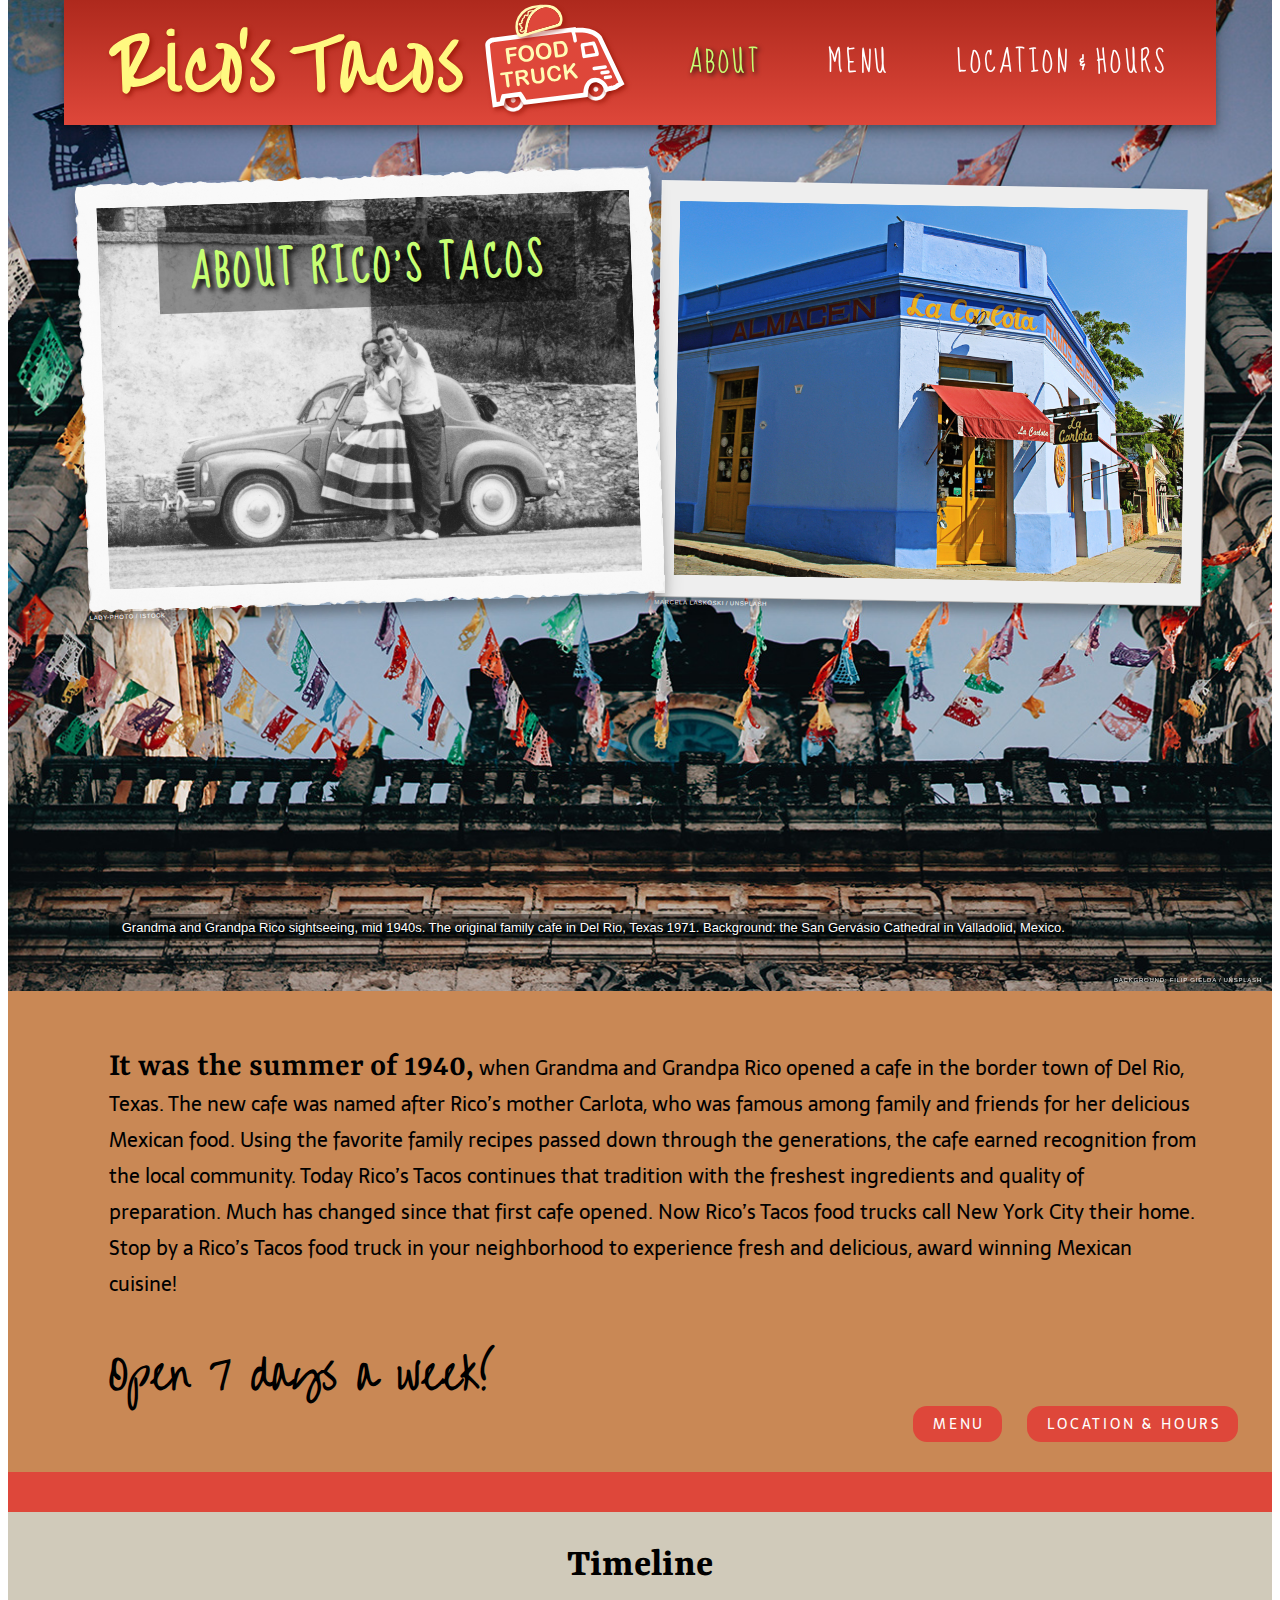
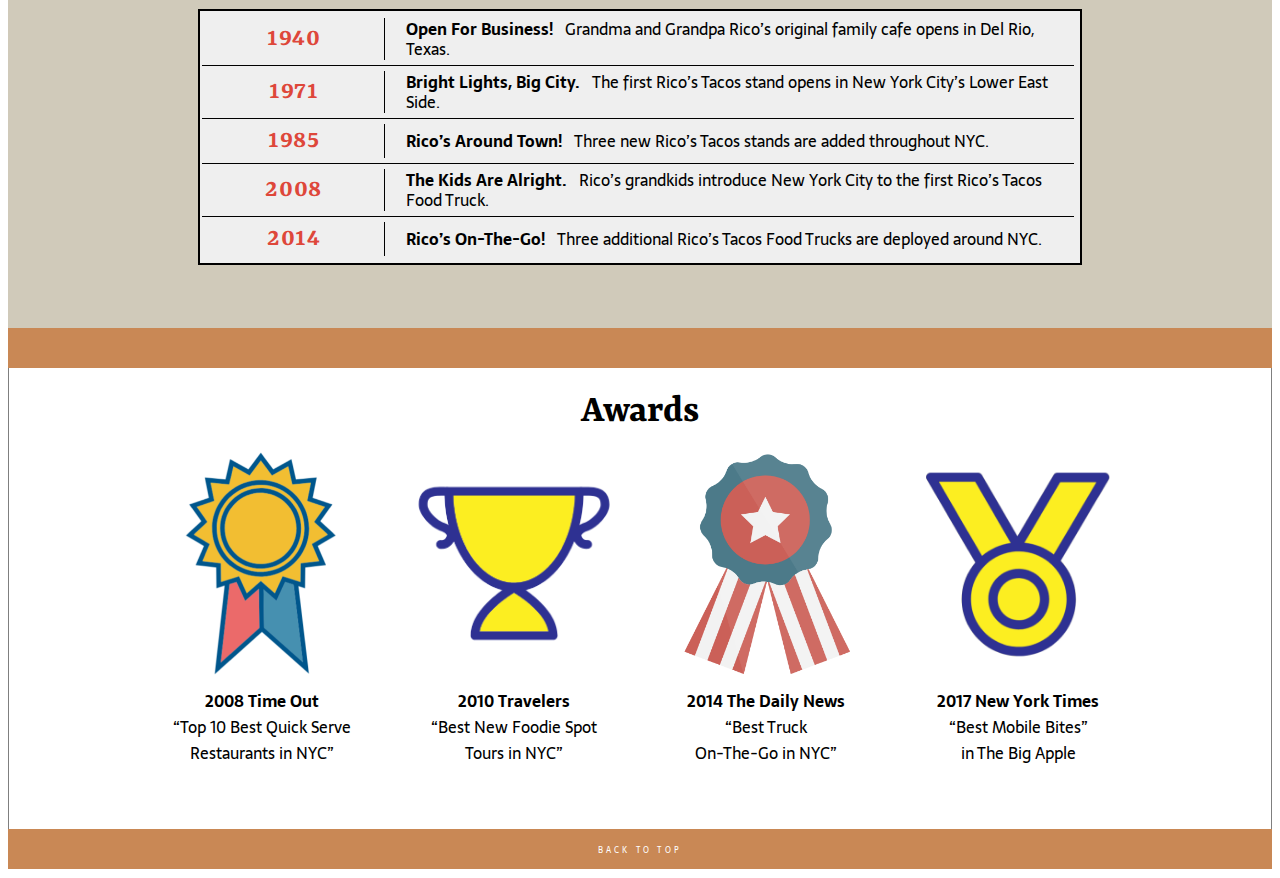
==== commit 7fc010bf: "Add files via upload" ====
--- a/about.html
+++ b/about.html
@@ -42,12 +42,12 @@
         </div>
           <h4 class="aboutcaption">Grandma and Grandpa Rico sightseeing, mid 1940s. The original family cafe in Del Rio, Texas 1971. Background: the San Gervásio Cathedral in Valladolid, Mexico.</h4>
         <div class="creditmenu"><h6>Background: Filip Gielda&#8239;/&#8239;Unsplash</h6></div>
-		<img class="rt-icon" src="images/rt-icon.svg" alt="Rico’s Tacos Food Truck logo icon">
       </div>  
       <div class="abouthistorytext">  
         <p><span class="summer">It was the summer of 1940,</span> when Grandma and Grandpa Rico opened a cafe in the border town of Del Rio, Texas. The new cafe was named after Rico’s mother Carlota, who was famous among family and friends for her delicious Mexican food. Using the favorite family recipes passed down through the generations, the cafe earned recognition from the local community. Today Rico’s Tacos continues that tradition with the freshest ingredients and quality of preparation. Much has changed since that first cafe opened. Now Rico’s Tacos food trucks call New York City their home. Stop by a Rico’s&nbsp;Tacos food truck in your neighborhood to experience fresh and delicious, award winning Mexican cuisine!</p>  
         <p><br><span class="sevendays">Open 7 days a week!</span></p>   
-        <p class="check"><a href="menu.html">Menu</a>&nbsp; &nbsp; &nbsp;<a href="location.html">Location &amp; Hours</a></p>
+        <p class="check">
+		  <a href="menu.html">Menu</a>&nbsp; &nbsp; &nbsp;<a href="location.html">Location &amp; Hours</a></p>
       </div>
         <div class="colorbar"></div>
       <div class="timelinebkgd">     
--- a/style.css
+++ b/style.css
@@ -41,7 +41,7 @@
 
 body {
   width: auto; /* seems to work best for body */
-  margin: 0px 0px;
+  margin: 0px;
   padding: 0px 8px;
 }
 a:hover {
@@ -60,27 +60,27 @@
   left: 0px;
   right: 0px;
   margin: 0% 5%;
-  padding: 0% 0%;
+  padding: 0%;
   z-index: 4;
 }
 .left, .right {    
   text-align: center;
   flex: 1;  
   /* flex: 50% doesn’t work here */  
-  margin: 0% 0%;
-  padding: 0% 0%;
+  margin: 0%;
+  padding: 0%;
 }
 .left {
   background-color: #AE291D; /* fallback */
   background-image: linear-gradient(#AE291D, #DE473A); 
-  margin: 0% 0%;
+  margin: 0% ;
   padding: 0% .5% 0% 3.5%;
 }
 .right {  
   /* important: doesn’t get a bkgd color */
   display: flex;
   justify-content: space-around;
-  margin: 0% 0%;
+  margin: 0%;
   padding: 0% 2%;
 }
 .right a {
@@ -90,8 +90,8 @@
   letter-spacing: .12em;
   text-transform: uppercase;
   text-decoration: none;
-  margin: 0% 0%;
-  padding: 0% 0%;
+  margin: 0%;
+  padding: 0%;
 }
 .left a:hover {
   opacity: 0.8;
@@ -100,7 +100,7 @@
   color: #000;
 }
 a.menuspace {
-  margin: 0% 0%;
+  margin: 0%;
   padding: 0% 3%;  
 }
 /* active tabs */
@@ -115,22 +115,22 @@
 /* hero */
 .hero {
   height: 100%;
-  background-color: #1A191F;
+  background-color: #282327;
   background-image: url("images/tj-dragotta-unsplash-web.jpg"); 
   background-color: #000; 
   background-size: cover;
   background-repeat: no-repeat; 
   background-position: center;
   position: relative; 
-  margin: 0% 0%;
+  margin: 0%;
   padding: 0% 0% 30% 0%;
   z-index: 0;
 }
 .herocopy {
   display: flex;
   flex-wrap: wrap; 
-  margin: 0% 0%;  
-  padding: 0% 0%; 
+  margin: 0%;  
+  padding: 0%; 
 }
 .credit h6 {
   color: #E7E7E7;
@@ -149,8 +149,8 @@
   position: relative;
   top: 25px;
   left: 10px;
-  margin: 0% 0%;  
-  padding: 0% 0%; 
+  margin: 0%;  
+  padding: 0%; 
 }
 .rt-icon {
   width: 3.2vw;
@@ -166,7 +166,7 @@
   top: 8px;
   right: 0px;
   margin: 3% 0%;  
-  padding: 0% 0%; 
+  padding: 0%; 
 }
 .deliciousbox p {
   width: 40%;
@@ -191,7 +191,7 @@
   line-height: 160%;
   z-index: 1;
   margin: 0% 3%;
-  padding: 0% 0%;
+  padding: 0%;
   z-index: 1;
 }
 .hungry {
@@ -204,7 +204,7 @@
   width: 200px;
   height: 50px;
   margin: 18% 0% 8% 40%;
-  padding: 0px 0px;
+  padding: 0px;
   z-index: 1;
 }
 .linesb {
@@ -230,15 +230,15 @@
   background-color: #000;
   box-sizing: border-box;
   position: relative;
-  margin: 0px 0px;
-  padding: 0px 0px;
+  margin: 0px;
+  padding: 0px;
 }
 /* hide images default */
 .mySlides {
   box-sizing: border-box;
   background-color: #000;
   display: none;
-  margin: 0px 0px;
+  margin: 0px;
   padding: 5% 18% 3% 18%;
 }
 /* next & previous buttons */
@@ -254,7 +254,7 @@
   border-radius: 0px 3px 3px 0px;
   user-select: none;
   -webkit-user-select: none;
-  padding: 0px 0px;
+  padding: 0px;
   margin: -50px 5% 0px 5%;  
 }
 /* position "next button" to right */
@@ -290,7 +290,7 @@
   background-color: #222;
   color: white;
   margin: -60px 0px -10px 0px;
-  padding: 0px 0px;
+  padding: 0px;
 }
 .row:after {
   box-sizing: border-box;
@@ -304,7 +304,7 @@
   background-color: #000;
   float: left;
   width: 16.66%;
-  margin: 0px 0px;
+  margin: 0px;
   padding: 0px 0px 20px 0px;
 }
 /* transparency effect thumnbail images */
@@ -324,8 +324,8 @@
   letter-spacing: .13em;
   text-transform: uppercase;
   float: right;
-  margin: 0px 0px;
-  padding: 0px 0px;
+  margin: 0px;
+  padding: 0px;
 }
 /* menu button inside gallery */
 h4.menugallery a {
@@ -370,7 +370,7 @@
   background-repeat: no-repeat;
   background-position: right;
   position: relative;
-  margin: 0% 0%;
+  margin: 0%;
   padding: 0% 0% 25% 0%;
   z-index: 1;
 }
@@ -379,8 +379,8 @@
   position: absolute;
   right: 0px;
   bottom: 3%;
-  margin: 0% 1% 0% 1%;
-  padding: 0% 0%;
+  margin: 0% 1%;
+  padding: 0%;
 }
 .nyc {
   width: 100%;
@@ -390,7 +390,7 @@
   background-position: bottom;
   background-repeat: no-repeat;
   position: relative;
-  margin: 0% 0%;
+  margin: 0%;
   padding: 0% 0% 15% 0%;
 }
 .nycflex {
@@ -402,7 +402,7 @@
 .nycinsetpixa, .nycinsetpixb {
   flex: 1;
   margin: 0% 0% 0% 5%;
-  padding: 0% 0%;
+  padding: 0%;
 }
 .nycinsetpixa img {
   box-shadow: 0 4px 8px 0 rgba(0, 0, 0, 0.1), 0 6px 20px 0 rgba(0, 0, 0, 0.3);
@@ -417,7 +417,7 @@
 .nycinsetpixb {
   transform: rotate(2deg);
   margin: -10% 0% 0% 0%;
-  padding: 0% 0%;
+  padding: 0%;
 }
 .creditinset h6 {
   color: #E7E7E7; 
@@ -428,8 +428,8 @@
   text-transform: uppercase;
   position: relative;
   bottom: 2px;
-  margin: 0px 0px;
-  padding: 0px 0px;
+  margin: 0px;
+  padding: 0px;
 }
 /* fadeout bkgd text boxes */
 .workbox p, .locationbox p, .nycbox p {
@@ -469,12 +469,12 @@
 }
 .workbox {
   position: relative;
-  margin: 0% 0% 0% 0%;
+  margin: 0% ;
   padding: 20px 55% 0px 20px;
 }
 .locationbox {
   position: relative;
-  margin: 0% 0% 0% 0%;
+  margin: 0%;
   padding: 0px 55% 0px 20px;
 }
 .nycbox {
@@ -487,7 +487,7 @@
   background-color: #C98855; /* raw sienna */  
   position: relative;
   text-align: center;
-  margin: 0px 0px;
+  margin: 0px;
   padding: 0px 0px 40px 0px;
   z-index: 3;
 }
@@ -515,8 +515,8 @@
 
 .about { 
   width: auto;
-  margin: 0% 0%;
-  padding: 0% 0%; 
+  margin: 0%;
+  padding: 0%; 
 }
 .about p {
   font-family: 'Sarala', sans-serif;
@@ -529,8 +529,8 @@
   background-position: bottom; 
   background-color: #D0CABA; 
   position: relative;
-  margin: 0% 0%;
-  padding: 11% 0% 340px 0%;
+  margin: 0%;
+  padding: 11% 0% 27% 0%;
 }
 h5.header-about {
   width: 72%;
@@ -553,44 +553,45 @@
   flex-wrap: wrap;
   align-items: baseline;
   position: relative;
-  margin: 0% 0%;
+  margin: 0%;
   padding: 0% 3% 3% 3%;
 }
 .aboutinsetpixa, .aboutinsetpixb {
   flex: 1; 
   justify-content: center;
   justify-content: space-between;
-  margin: 0% 0%;
-  padding: 0% 0%;
+  margin: 0%;
+  padding: 0%;
 }
 .aboutinsetpixa {
   transform: rotate(-2deg);
   position: relative;
   z-index: 1;
   margin: 3% 0% 0% 3%;
-  padding: 0% 0%;
+  padding: 0%;
 }
 .aboutinsetpixb {
   transform: rotate(1deg); 
   z-index: 0;
-  margin: 0% 0%;
-  padding: 0% 0%;
+  margin: 0%;
+  padding: 0%;
 }
 .aboutinsetpixa img, .aboutinsetpixb img {
   box-shadow: 0 8px 10px 0 rgba(0, 0, 0, 0.2), 0 6px 20px 0 rgba(0, 0, 0, 0.2);    
 }
 /* caption inside bkgd photo */
 h4.aboutcaption  {
+  display: inline;
   color: #FFF; 
   text-shadow: 1px 1px #000;
   background-color: rgba(0,0,0, 0.4); /* gray - see-through */
   font-family: sans-serif;
   font-size: 13px;
   font-weight: 100;
-  position: relative;
+  position: absolute;
   float: left;
-  bottom: -270px; 
-  margin: 0% 0px 0px 8%; 
+  bottom: 50px; 
+  margin: 0% 5% 0% 8%; 
   padding: 6px 7px 6px 1%;
   z-index: 2;
 }
@@ -603,11 +604,11 @@
   text-transform: uppercase;
   position: relative;
   bottom: 2px;
-  margin: 0px 0px;
-  padding: 0px 0px;
+  margin: 0px;
+  padding: 0px;
 }
 .abouthistory {
-  margin: 0px 0px;
+  margin: 0px;
   padding: 0px 0px 700px 0px;
 }
 .abouthistorytext {
@@ -617,7 +618,7 @@
   font-size: 20px;
   line-height: 36px;
   position: relative;
-  margin: 0px 0px;
+  margin: 0px;
   padding: 3% 6% 4% 8%;
   z-index: 0;
 } 
@@ -626,8 +627,8 @@
   font-family: 'Over the Rainbow', cursive; 
   font-size: 40px;
   font-weight: bold;
-  margin: 0% 0%;
-  padding: 0% 0%;
+  margin: 0%;
+  padding: 0%;
 }
 span.summer {
   color: #000;
@@ -639,8 +640,8 @@
   position: absolute;
   bottom: 30px;
   right: 34px;
-  margin: 0px 0px;
-  padding: 0px 0px;
+  margin: 0px;
+  padding: 0px;
 }
 .check a {
   color: #FFF; 
@@ -652,7 +653,7 @@
   letter-spacing: .2em;
   text-decoration: none;
   text-transform: uppercase;
-  margin: 0px 0px;
+  margin: 0px;
   padding: 7px 17px 7px 20px;
 }
 .check a:hover {
@@ -661,7 +662,7 @@
 .timelinebkgd {
   background-color: #D0CABA; /* khaki */
   position: relative;
-  margin: 0% 0%;
+  margin: 0%;
   padding: 0% 0% 5% 0%;
 }
 .timelinehead, .awardhead {
@@ -671,13 +672,13 @@
   z-index: 2;
 }
 .timelinehead {
-  margin: 0px 0px;
+  margin: 0px;
   padding: 30px 0px 18px 0px;
 }
 .awardhead {
   border-left: 1px solid #7F7F7F;
   border-right: 1px solid #7F7F7F;
-  margin: 0px 0px;
+  margin: 0px;
   padding: 20px 0px 0px 0px;
 }
 .abouttimeline {
@@ -685,12 +686,12 @@
   border: 2px solid #000; 
   background-color: #EFEFEF;
   align-content: center;
-  margin: 0px 15% 0px 15%;
+  margin: 0px 15%;
   padding: 0px 4px 0px 0px;
 }
 .abouttimeline tr {
   display: block;
-  margin: 0px 0px ;
+  margin: 0px;
   padding: 3px 0px;
 }
 .trborder {
@@ -700,7 +701,7 @@
   align-items: center;
   font-size: 16px; 
   line-height: 20px;
-  margin: 0px 0px;
+  margin: 0px;
   padding: 0px 0px 0px 18px;
   z-index: 1;
 }
@@ -713,8 +714,8 @@
   font-size: 28px;
   font-weight: 600;
   letter-spacing: .02em;
-  margin: 0px 0px;
-  padding: 0px 0px;
+  margin: 0px;
+  padding: 0px;
 }
 p span.tdbold {
   font-size: 16px;
@@ -729,7 +730,7 @@
   flex-wrap: wrap;
   justify-content: center;
   position: relative;
-  margin: 0% 0%;
+  margin: 0%;
   padding: 0% 10% 5% 10%;
   z-index: 0;
 }
@@ -738,26 +739,26 @@
   display: flex;
   flex-wrap: wrap;
   justify-content: center;
-  margin: 0% 0%;
-  padding: 0% 0%;
+  margin: 0%;
+  padding: 0%;
   z-index: 0;
 }
 .awardone, .awardtwo, .awardthree, .awardfour {
   flex: 1; 
   text-align: center;
-  margin: 0% 0%;
-  padding: 0% 0%;
+  margin: 0%;
+  padding: 0%;
 }
 .aboutawardimages img {
   width: auto;
   margin: -4% 0% 0% 0%;
-  padding: 0% 0%;
+  padding: 0%;
   z-index: 0;
 }
 p.award {
   text-align: center;
   margin: -8% 0% 0% 0%;
-  padding: 0% 0%;
+  padding: 0%;
 }
 /* ABOUT ENDS * /
 
@@ -772,7 +773,7 @@
   background-repeat: no-repeat;
   background-position: bottom; 
   position: relative;
-  margin: 0% 0%;
+  margin: 0%;
   padding: 14.2% 0% 5% 0%;
 }
 .container-menuopen {
@@ -781,7 +782,7 @@
   flex-wrap: wrap;
   justify-content: center;
   align-items: center;
-  margin: 0% 0%;
+  margin: 0%;
   padding: 8px 0px;
 }
 .row-menuopen { 
@@ -791,20 +792,20 @@
   flex-wrap: wrap; 
   justify-content: center;
   align-items: center;
-  margin: 0% 0%;
+  margin: 0%;
+  padding: 0px;
+}
+.column-menu {
+  box-sizing: border-box;
+  position: relative; 
+  margin: 0%;
   padding: 0px 0px;
 }
-.column-menu {
-  box-sizing: border-box;
-  position: relative; 
-  margin: 0% 0%;
-  padding: 0px 0px
-}
 .column-menu img {
   box-sizing: border-box;
   vertical-align: middle;
-  margin: 0% 0%;  
-  padding: 0px 0px; 
+  margin: 0%;  
+  padding: 0px; 
 }
 .onion, .lime { 
   box-sizing: border-box;
@@ -812,16 +813,16 @@
   vertical-align: middle;
   min-width: 25%;
   max-height: 25%;
-  margin: 0% 0%; 
-  padding: 0px 0px;
+  margin: 0%; 
+  padding: 0px;
   z-index: 0;
 }
 .chilis, .avacado, {
   box-sizing: border-box;
   box-shadow: 0 4px 8px 0 rgba(0, 0, 0, 0.2), 0 4px 8px 0 rgba(0, 0, 0, 0.2);
   vertical-align: middle;
-  margin: 0% 0%; 
-  padding: 0px 0px
+  margin: 0%; 
+  padding: 0px;
   z-index: 0;
 }
 .pins {
@@ -831,15 +832,15 @@
   min-width: 50%;
   max-height: 50%;
   vertical-align: middle;
-  margin: 0% 0%;
-  padding: 0px 0px; 
+  margin: 0%;
+  padding: 0px; 
   z-index: 2;
 }
 .column-menu img {
   box-sizing: border-box;
   vertical-align: middle;
-  margin: 0% 0%;
-  padding: 0px 0px;
+  margin: 0%;
+  padding: 0px;
 }
 h5.header-menu {
   width: 35%;
@@ -870,8 +871,8 @@
   align-items: center;  
   display: flex;
   justify-content: center;
-  margin: 0px 0px;
-  padding: 0px 0px;
+  margin: 0px;
+  padding: 0px;
   z-index: 1;
 }
 .headertacos h1, .headerside h1, .headerdrinks h1, .headerdessert h1 {
@@ -879,28 +880,28 @@
   font-family: 'Over the Rainbow', cursive;
   font-size: 3.5vw;
   letter-spacing: .04em;
-  margin: 0px 0px;
-  padding: 0px 0px;
+  margin: 0px;
+  padding: 0px;
   z-index: 1;
 }
 .headertacos img {
   margin: 5px 0px 0px 12px;
-  padding: 0px 0px;
+  padding: 0px;
   z-index: 0;
 }
 .headerside img {
   margin: -5px 0px 0px 5px;
-  padding: 0px 0px;
+  padding: 0px;
   z-index: 0;
 }
 .headerdrinks img {
   margin: 0px 0px;
-  padding: 0px 0px;
+  padding: 0px;
   z-index: 0;
 }
 .headerdessert img {
   margin: -3px 0px 0px 20px;
-  padding: 0px 0px;
+  padding: 0px;
   z-index: 0;
 }
 .menu h2 {
@@ -924,7 +925,7 @@
   background-repeat: no-repeat;
   background-position: bottom;
   display: flex;
-  margin: 0% 0%;
+  margin: 0%;
   padding: 3% 5%; 
   z-index: 0;
 }
@@ -984,8 +985,9 @@
   position: absolute;
   bottom: 8px;
   right: 10px;
-  margin: 0% 0%;
-  padding: 0% 0%; 
+  margin: 0%;
+  padding: 0%;
+  z-index: 4;
 }
 .crblk h6 {
   color: #000;
@@ -1003,15 +1005,15 @@
   background-repeat: no-repeat;
   background-position: center;
   position: relative;
-  margin: 0% 0%;
+  margin: 0%;
   padding: 16% 0% 6% 0%;
 }
 .row-location {
   box-sizing: border-box;
   display: flex;
   flex-wrap: wrap;
-  margin: 0% 0%;
-  padding: 0px 0px;
+  margin: 0%;
+  padding: 0px;
 }
 /* four equal columns */
 .column-location { 
@@ -1027,8 +1029,8 @@
 }
 img.blanket {
   width: 100%;
-  margin: 0px 0px;
-  padding: 0px 0px;
+  margin: 0px;
+  padding: 0px;
   z-index: 1;
 }
 img.pedestrians {
@@ -1050,15 +1052,9 @@
   position: absolute;
   bottom: 6px;
   right: 10px;
-  margin: 0px 0px;
-  padding: 0px 0px;
-}
-/*h6.creditlocationgc {
-  left: 10px; 
-}
-h6.creditlocationjg, h6.creditlocationrp, h6.creditlocationas, h6.creditlocationrpblk {
-  right: 10px; 
-} */
+  margin: 0px;
+  padding: 0px;
+}
 h6.creditlocationrp {
   color: #6A6C6E; /* medium grey */ 
 }
@@ -1085,19 +1081,19 @@
 .location-parent {
   display: flex;
   align-content: center;
-  margin: 0px 0px;
-  padding: 0px 0px;
+  margin: 0px;
+  padding: 0px;
 }
 .location-contact {
   color: #673731; /* van dyke brown */
   font-family: 'Sarala', sans-serif;
   font-size: 23px;
   text-align: center;
-  margin: 0px 0px;
-  padding: 0px 0px;
+  margin: 0px;
+  padding: 0px;
 }
 .location-contact h4 {
-  margin: 0px 0px;
+  margin: 0px;
   padding: 12% 0px 10px 0px;   
 }
 .maps {
@@ -1107,7 +1103,7 @@
   background-repeat: no-repeat;
   background-position: center;
   position: relative;
-  margin: 0px 0px 0px 0px;
+  margin: 0px;
   padding: 0px 0px 2% 0px;
   z-index: 0;
 }
@@ -1120,17 +1116,17 @@
   font-weight: 100;
   letter-spacing: .35em;
   text-transform: uppercase;
-  text-shadow: 2px 2px 8px #000000;
+  text-shadow: 2px 2px 8px #000;
   margin: 4% 0% 2% 0%;
-  padding: 0px 0px;
+  padding: 0px;
 }
 .map-box {
   flex: 77%;
   display: flex; 
   flex-wrap: wrap;
   justify-content: space-around;   
-  margin: 0px 0px;
-  padding: 0% 4% 0% 4%;
+  margin: 0px;
+  padding: 0% 4%;
 }
 /* google maps */
 .googlemap {
@@ -1148,14 +1144,14 @@
   left: 0;
   width: 100% !important;
   height: 100% !important; 
-  margin: 0px 0px;
-  padding: 0px 0px;
+  margin: 0px;
+  padding: 0px;
 }
 .location {
   align-items: center;
   width: 40%;
-  margin: 0px 0px;
-  padding: 0px 0px;
+  margin: 0px;
+  padding: 0px;
 }
 .location h3 {
   color: #D2C5AB; /* lighter khaki */  
@@ -1164,7 +1160,7 @@
   font-weight: 300;
   letter-spacing: .04em;
   margin: 4% 0% 0% 0%;
-  padding: 0px 0px;
+  padding: 0px;
 }
 .location p {
   color: #D2C5AB;  
@@ -1173,12 +1169,12 @@
   font-weight: 100;
   letter-spacing: .05em;
   margin: 0px 0px 12px 0px;
-  padding: 0px 0px;
+  padding: 0px;
 }
 hr.locatelines {
   border-color: #CDCDCD;
   margin: 0px 0px 7px 0px;
-  padding: 0px 0px;
+  padding: 0px;
 }
 /* location right side content */
 .location-hours-column {
@@ -1189,7 +1185,7 @@
   background-repeat: no-repeat;
   background-position: center;
   position: relative; 
-  margin: 0px 0px;
+  margin: 0px;
   padding: 2% 3% 1% 3%;
   z-index: 1;
 }
@@ -1199,7 +1195,7 @@
   font-size: 50px;
   text-align: center;
   letter-spacing: .03em;
-  margin: 0px 0px;
+  margin: 0px;
   padding: 0px 0px 2% 0px;
 }
 .location-hours-column h3 {
@@ -1208,7 +1204,7 @@
   text-align: center; 
   font-size: 4vw; 
   text-shadow: 2px 2px 8px #D5B97C;
-  margin: 0px 0px;
+  margin: 0px;
   padding: 5px 0px 20px 0px;
 }
 .location-hours h4 {
@@ -1216,7 +1212,7 @@
   text-align: center;
   font-size: 18px;
   letter-spacing: .03em;
-  margin: 0px 0px;
+  margin: 0px;
   padding: 10px 0px 15px 0px;
 }
 .location-hours {
@@ -1226,8 +1222,8 @@
 table.locationtable { 
   width: 100%;
   background-color: #FFF;
-  margin: 0% 0%;
-  padding: 0% 0%;
+  margin: 0%;
+  padding: 0%;
 }
 table.locationtable, tr.loctr, th.locth, td.loctd {
   text-align: center;
@@ -1236,7 +1232,7 @@
   border: 1px solid black;
 }
 tr.loctr, th.locth, td.loctd  {
-  margin: 0px 0px;
+  margin: 0px;
   padding: 5px 10px 5px 10px;
 }
 h4 span.checkusout {
@@ -1244,8 +1240,8 @@
   text-align: center; 
   font-family: 'Over the Rainbow', cursive; 
   font-size: 3.5vw;
-  margin: 0px 0px 0px 0px;
-  padding: 0px 0px 0px 0px;
+  margin: 0px;
+  padding: 0px;
 }
 /* LOCATION ENDS */
 
@@ -1253,7 +1249,7 @@
 @media (min-width: 601px) and (max-width: 900px) {
   .rt-icon {
     width: 7vw;
-	padding: 0% 0% 4% 4%;
+	padding: 0% 0% 3% 3%;
   }	
 }
 @media screen and (min-width: 601px) {
@@ -1283,8 +1279,8 @@
   .right a {
     font-size: 5vw;
     font-weight: bold;
-    margin: 0px 0px;
-    padding: 0px 0px 0px 0px;  
+    margin: 0px;
+    padding: 0px;  
   }  
   .hero {
     -webkit-background-size: 150%;
@@ -1294,7 +1290,7 @@
     background-repeat: no-repeat;
     position: relative;
     margin: -20% 0% 0% 0%;  
-    padding: 0% 0% 65% 0%; 
+    padding: 0% 0% 55% 0%; 
   }
   .deliciousbox p {
     width: 33%;
@@ -1313,21 +1309,21 @@
 	padding: 0% 0% 9% 9%;
   }
   .rt-icon-location {
-	width: 20vw;
-	padding: 0% 0% 9% 9%;
+	width: 16vw;
+	padding: 0% 0% 5% 5%;
   }
   .tacobout h2 {
     font-size: 38px;
     line-height: 55px;
     position: relative;
     bottom: -150px;
-    margin: 0% 0%;  
+    margin: 0%;  
     padding: 5% 0%; 
   }
   .tacoboutlines {
     flex: 100%;
-    margin: 0% 0%;  
-    padding: 0% 0%; 
+    margin: 0%;  
+    padding: 0%; 
   }
   .linesa, .linesb {
     display: none;
@@ -1374,7 +1370,7 @@
     font-size: 18px;
     line-height: 28px;
     text-shadow: .5px .5px #465152; /* outer space */
-    margin: 0% 0% 0% 0%;
+    margin: 0%;
     padding: 5.5% 2% 5% 8%;
   }
   /* need darker shadows on */
@@ -1383,8 +1379,8 @@
     }
   .workbox h4, .locationbox h4, .nycbox h4 {
     text-align: left;
-    margin: 0% 0% 0% 0%; 
-    padding: 0% 0% 0% 0%; 
+    margin: 0%; 
+    padding: 0%; 
   }
   .workbox h4 a, .locationbox h4 a, .nycbox h4 a {
     color: #000;
@@ -1394,11 +1390,11 @@
     padding: 1.5% 3% 1.5% 4%;
   } 
   .workbox, .locationbox {
-    margin: 0% 0% 0% 0%; 
+    margin: 0%; 
     padding: 15% 5% 0% 5%;
   }
   .nycbox {
-    margin: 0% 0% 0% 0%; 
+    margin: 0%; 
     padding: 15% 5% 0% 5%;
   }
   .worklogo img {
@@ -1410,7 +1406,7 @@
   .nycinsetpixa, .nycinsetpixb {
     flex: 70%;
     margin: 5% 0% 0% 8%;
-    padding: 0% 0%;
+    padding: 0%;
   }
   .nycinsetpixb img {
     border: 10px solid #EFEFEF;
@@ -1426,8 +1422,8 @@
   }
   /* About - image box */
   .abouttopbox {
-    margin: 0% 0%;
-    padding: 42% 0% 45% 0%;
+    margin: 0%;
+    padding: 42% 0% 50% 0%;
   }
   h5.header-about {
     width: 74%;
@@ -1440,19 +1436,19 @@
   }
   h4.aboutcaption  {
     font-size: 11px;
-    bottom: 10px; 
-    margin: 0px 0px; 
-    padding: 6px 7px 6px 0%;
+    bottom: 50px; 
+    margin: 0%; 
+    padding: 0% 5% 0% 8%;
     z-index: 2;
   }      
   .aboutflex {
     width: auto;
     display: block;
     margin: 5% 3% 0% 3%;
-    padding: 0% 0% 0% 0%;
+    padding: 0%;
   } 
   .aboutinsetpixb {
-    margin: 0% 0%;
+    margin: 0%;
     padding: 5% 0% 8% 0%; 
   }
   .aboutinsetpixa img {
@@ -1468,7 +1464,7 @@
   .abouthistorytext {
     font-size: 14px;
     line-height: 26px;
-    margin: 0% 0%;
+    margin: 0%;
     padding: 8% 8% 20% 10%;
   } 
   span.summer {
@@ -1477,13 +1473,13 @@
   span.sevendays { 
     font-size: 7vw;
     font-weight: bold;
-    margin: 0% 0%;
-    padding: 0% 0%;
+    margin: 0%;
+    padding: 0%;
   }
   .check a {
     border-radius: 12px;
     font-size: 10px;  
-    margin: 0% 0% 0% 0%;
+    margin: 0%;
     padding: 8px 13px 7px 14px;
   }
   .abouttimeline {
@@ -1509,8 +1505,8 @@
   }    
   .aboutawardimages img {
     width: 40vw;  
-    margin: 0% 0%;
-    padding: 0% 0%;
+    margin: 0%;
+    padding: 0%;
   }
   .aboutawardimages p {
     font-size: 11px;
@@ -1520,12 +1516,12 @@
     align-content: center;
     justify-content: space-around;
     margin: 0% 0% 5% 0%;
-    padding: 0% 0%;
+    padding: 0%;
   }  
   .menuopener { 
     background-color: #000;
     box-sizing: border-box;
-    margin: 0% 0%;
+    margin: 0%;
     padding: 43% 0% 10% 0%;
   }
   .container-menuopen {
@@ -1576,7 +1572,7 @@
   .menutacos, .menusides, .menudessert, .menudrinks {
     width: 90%;
 	display: block;
-    margin: 0% 0%;
+    margin: 0%;
     padding: 10% 5% 16% 5%;
   }
   .menubox, .menubox2, .menubox3, .menubox4 {
@@ -1586,7 +1582,7 @@
   .menubox p, .menubox2 p, .menubox3 p, .menubox4 p {
     font-size: 4.7vw;
     line-height: 6.3vw;
-    margin: 0% 0%;
+    margin: 0%;
     padding: 0% 3% 3% 5%;
   }
   .menubox4 p {
@@ -1597,7 +1593,7 @@
   }
   .menubox h2, .menubox2 h2, .menubox3 h2, .menubox4 h2 {
     font-size: 4.7vw;
-    margin: 0% 0%;
+    margin: 0%;
     padding: 2% 0% 0% 0%;
   }
   .menubox h2 span, .menubox2 h2 span, .menubox3 h2 span, .menubox4 h2 span {
@@ -1607,7 +1603,7 @@
     color: #FFF;
   }
   .location-container {
-    margin: 0px 0px;
+    margin: 0px;
     padding: 50% 0% 15% 0%;
   }  
   .column-location {
@@ -1649,24 +1645,24 @@
   .map-box {
     flex-direction: column;
     justify-content: center;   
-    margin: 0% 0%;
+    margin: 0%;
     padding: 0% 9% 2% 9%;
   }
   .location h3 {
     font-size: 7.5vw;    
     margin: 4% 0% 0% 0%;
-    padding: 0px 0px;
+    padding: 0px;
   }
   .location p {
     font-size: 3.3vw;
     font-weight: 400;
     margin: 0px 0px 12px 0px;
-    padding: 0px 0px;
+    padding: 0px;
   }
   .location {
     width: 100%;
-    margin: 0% 0%;
-    padding: 0% 0%;
+    margin: 0%;
+    padding: 0%;
   }
   .location-hours-column {
     padding: 8% 9%;
@@ -1677,7 +1673,7 @@
   .location-hours-column h3 {
     font-size: 10vw; 
     line-height: 65px;
-    margin: 0px 0px;
+    margin: 0px;
     padding: 0% 0% 4% 0%;
   }
   table.locationtable, tr.loctr, th.locth, td.loctd {
@@ -1685,7 +1681,7 @@
   }
   .location-contact {
     margin: -5% 0%;
-    padding: 0% 0%;
+    padding: 0%;
   }
   h4 span.checkusout {
     font-size: 7.5vw;
